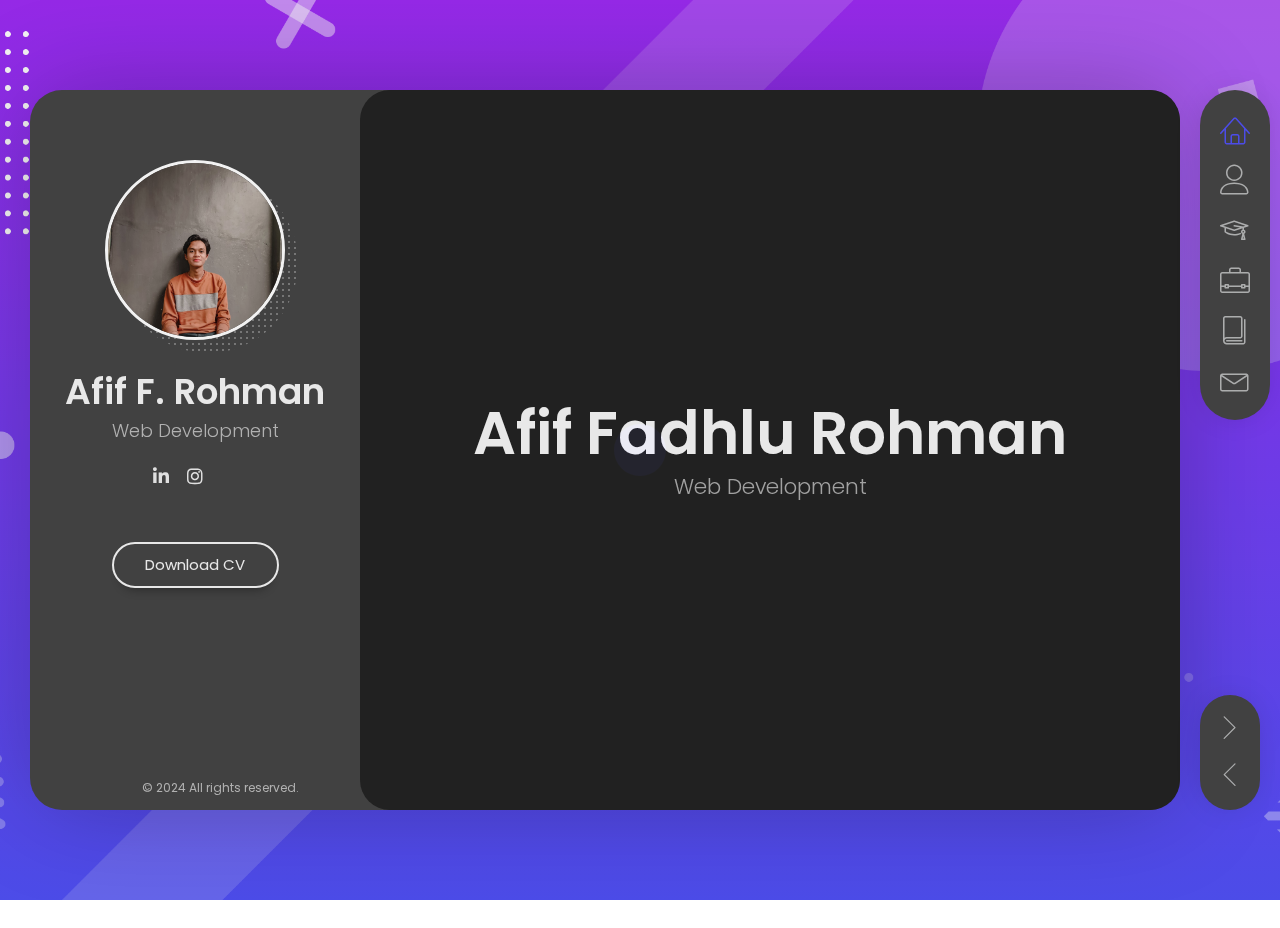
==== index.html @ 5d993a82 "first commit" ====
<!DOCTYPE html>
<html lang="en" class="no-js">
  <head>
    <meta charset="UTF-8" />
    <meta http-equiv="X-UA-Compatible" content="IE=edge" />
    <title>Afif Fadhlu Rohman || VCard</title>
    <meta
      name="viewport"
      content="width=device-width, initial-scale=1, maximum-scale=1"
    />
    <meta name="description" content="Afif Fadhlu Rohman || VCard" />
    <meta
      name="keywords"
      content="vcard, resposnive, retina, resume, jquery, css3, bootstrap, Material CV, portfolio"
    />
    <meta name="author" content="Afif F.R" />
    <link rel="shortcut icon" href="afif.jpg" />

    <link rel="stylesheet" href="css/reset.css" type="text/css" />
    <link rel="stylesheet" href="css/bootstrap-grid.min.css" type="text/css" />
    <link rel="stylesheet" href="css/animations.css" type="text/css" />
    <link rel="stylesheet" href="css/perfect-scrollbar.css" type="text/css" />
    <link rel="stylesheet" href="css/owl.carousel.css" type="text/css" />
    <link rel="stylesheet" href="css/magnific-popup.css" type="text/css" />
    <link rel="stylesheet" href="css/main.css" type="text/css" />

    <script src="js/modernizr.custom.js"></script>
  </head>

  <body>
    <!-- Animated Background -->
    <div
      class="lm-animated-bg"
      style="background-image: url(img/main_bg.png)"
    ></div>
    <!-- /Animated Background -->

    <!-- Loading animation -->
    <div class="preloader">
      <div class="preloader-animation">
        <div class="preloader-spinner"></div>
      </div>
    </div>
    <!-- /Loading animation -->

    <div class="page">
      <div class="page-content">
        <header id="site_header" class="header mobile-menu-hide">
          <div class="header-content">
            <div class="header-photo">
              <img src="img/afif.jpg" alt="Alex Smith" />
            </div>
            <div class="header-titles">
              <h2>Afif F. Rohman</h2>
              <h4>Web Development</h4>
            </div>
          </div>

          <ul class="main-menu">
            <li class="active">
              <a href="#home" class="nav-anim">
                <span class="menu-icon lnr lnr-home"></span>
                <span class="link-text">Home</span>
              </a>
            </li>
            <li>
              <a href="#about-me" class="nav-anim">
                <span class="menu-icon lnr lnr-user"></span>
                <span class="link-text">About Me</span>
              </a>
            </li>
            <li>
              <a href="#resume" class="nav-anim">
                <span class="menu-icon lnr lnr-graduation-hat"></span>
                <span class="link-text">Resume</span>
              </a>
            </li>
            <li>
              <a href="#portfolio" class="nav-anim">
                <span class="menu-icon lnr lnr-briefcase"></span>
                <span class="link-text">Portfolio</span>
              </a>
            </li>
            <li>
              <a href="#blog" class="nav-anim">
                <span class="menu-icon lnr lnr-book"></span>
                <span class="link-text">Blog</span>
              </a>
            </li>
            <li>
              <a href="#contact" class="nav-anim">
                <span class="menu-icon lnr lnr-envelope"></span>
                <span class="link-text">Contact</span>
              </a>
            </li>
          </ul>

          <div class="social-links">
            <ul>
              <li>
                <a
                  href="https://www.linkedin.com/in/afif-fadhlu-rohman-614325240/"
                  target="_blank"
                  ><i class="fab fa-linkedin-in"></i
                ></a>
              </li>
              <li>
                <a href="https://www.instagram.com/afif_f.r_/" target="_blank"
                  ><i class="fab fa-instagram"></i
                ></a>
              </li>
              <li>
                <a
                  href="https://www.tiktok.com/@afif_f.r_?_t=8r5X4LiubyO&_r=1"
                  target="_blank"
                  ><i class="fab fa-tiktok"></i
                ></a>
              </li>
            </ul>
          </div>

          <div class="header-buttons">
            <a
              href="pdf/CV_Afif.pdf"
              download="CV_Afif.pdf"
              target="_blank"
              class="btn btn-primary"
              >Download CV</a
            >
          </div>

          <div class="copyrights">© 2024 All rights reserved.</div>
        </header>

        <!-- Mobile Navigation -->
        <div class="menu-toggle">
          <span></span>
          <span></span>
          <span></span>
        </div>
        <!-- End Mobile Navigation -->

        <!-- Arrows Nav -->
        <div class="lmpixels-arrows-nav">
          <div class="lmpixels-arrow-right">
            <i class="lnr lnr-chevron-right"></i>
          </div>
          <div class="lmpixels-arrow-left">
            <i class="lnr lnr-chevron-left"></i>
          </div>
        </div>
        <!-- End Arrows Nav -->

        <div class="content-area">
          <div class="animated-sections">
            <!-- Home Subpage -->
            <section data-id="home" class="animated-section start-page">
              <div class="section-content vcentered">
                <div class="row">
                  <div class="col-sm-12 col-md-12 col-lg-12">
                    <div class="title-block">
                      <h2>Afif Fadhlu Rohman</h2>
                      <div class="owl-carousel text-rotation">
                        <div class="item">
                          <div class="sp-subtitle">Web Development</div>
                        </div>

                        <div class="item">
                          <div class="sp-subtitle">Frontend-developer</div>
                        </div>
                      </div>
                    </div>
                  </div>
                </div>
              </div>
            </section>
            <!-- End of Home Subpage -->

            <!-- About Me Subpage -->
            <section data-id="about-me" class="animated-section">
              <div class="page-title">
                <h2>About <span>Me</span></h2>
              </div>

              <div class="section-content">
                <!-- Personal Information -->
                <div class="row">
                  <div class="col-xs-12 col-sm-7">
                    <p>
                      Mahasiswa Ilmu Komputer yang berfokus pada pengembangan
                      keterampilan dalam programming berbasis web. Memiliki
                      pemahaman yang kuat terhadap teknologi web, mulai dari
                      frontend hingga backend, serta mampu merancang dan
                      mengimplementasikan solusi web yang efektif dan efisien.
                      Berorientasi pada detail, berkomitmen pada pengembangan
                      yang berkelanjutan, dan memiliki kemampuan untuk bekerja
                      secara kolaboratif maupun mandiri dalam proyek teknologi
                      informasi.
                    </p>
                  </div>

                  <div class="col-xs-12 col-sm-5">
                    <div class="info-list">
                      <ul>
                        <li>
                          <span class="title">Age</span>
                          <span class="value">24</span>
                        </li>

                        <li>
                          <span class="title">Residence</span>
                          <span class="value">Indonesia</span>
                        </li>

                        <li>
                          <span class="title">Address</span>
                          <span class="value"
                            >Jalan Bangun Nusa Blok B No. 52, Cengkareng,
                            Jakarta Barat</span
                          >
                        </li>

                        <li>
                          <span class="title">e-mail</span>
                          <span class="value"
                            ><a
                              href="afifrohman221@gmail.com"
                              class="__cf_email__"
                              data-cfemail="294c44484045694c51484459454c074a4644"
                              >afifrohman221@gmail.com</a
                            ></span
                          >
                        </li>

                        <li>
                          <span class="title">Phone</span>
                          <span class="value">0812 1363 2261</span>
                        </li>
                      </ul>
                    </div>
                  </div>
                </div>
                <!-- End of Personal Information -->

                <div class="white-space-50"></div>

                <!-- Services -->
                <div class="row">
                  <div class="col-xs-12 col-sm-12">
                    <div class="block-title">
                      <h3>What <span>I Do</span></h3>
                    </div>
                  </div>
                </div>

                <div class="row">
                  <div class="col-xs-12 col-sm-6">
                    <div class="col-inner">
                      <div class="info-list-w-icon">
                        <div class="info-block-w-icon">
                          <div class="ci-icon">
                            <i class="lnr lnr-store"></i>
                          </div>
                          <div class="ci-text">
                            <h4>User-Centric Interface Design</h4>
                            <p>
                              Fokus pada desain antarmuka pengguna yang intuitif
                              dan responsif, menciptakan pengalaman pengguna
                              yang menyenangkan di berbagai perangkat. Saya
                              berkomitmen untuk memastikan desain yang menarik
                              dan fungsional untuk kemudahan pengguna.
                            </p>
                          </div>
                        </div>
                        <div class="info-block-w-icon">
                          <div class="ci-icon">
                            <i class="lnr lnr-laptop-phone"></i>
                          </div>
                          <div class="ci-text">
                            <h4>Modern Web Technologies</h4>
                            <p>
                              Menguasai teknologi web terkini seperti HTML5,
                              CSS3, JavaScript, dan framework populer untuk
                              membangun aplikasi front-end yang cepat dan aman.
                              Selalu mengadopsi praktik terbaik dalam
                              pengembangan dan pemeliharaan kode.
                            </p>
                          </div>
                        </div>
                      </div>
                    </div>
                  </div>

                  <div class="col-xs-12 col-sm-6">
                    <div class="col-inner">
                      <div class="info-list-w-icon">
                        <div class="info-block-w-icon">
                          <div class="ci-icon">
                            <i class="lnr lnr-pencil"></i>
                          </div>
                          <div class="ci-text">
                            <h4>Performance Optimization</h4>
                            <p>
                              Meningkatkan kinerja aplikasi web dengan
                              menerapkan teknik optimasi yang efisien, dari
                              kompresi gambar hingga pengurangan waktu pemuatan
                              halaman, guna menciptakan pengalaman yang cepat
                              dan mulus bagi pengguna.
                            </p>
                          </div>
                        </div>
                        <div class="info-block-w-icon">
                          <div class="ci-icon">
                            <i class="lnr lnr-flag"></i>
                          </div>
                          <div class="ci-text">
                            <h4>Cross-Functional Collaboration</h4>
                            <p>
                              Bekerja sama dengan desainer UI/UX, pengembang
                              backend, dan pemangku kepentingan lainnya untuk
                              mencapai hasil yang optimal. Saya memastikan
                              integrasi yang lancar antara antarmuka dan
                              backend, mendukung tujuan bisnis dan teknis.
                            </p>
                          </div>
                        </div>
                      </div>
                    </div>
                  </div>
                </div>
                <!-- End of Services -->
              </div>
            </section>
            <!-- End of About Me Subpage -->

            <!-- Resume Subpage -->
            <section data-id="resume" class="animated-section">
              <div class="page-title">
                <h2>Resume</h2>
              </div>

              <div class="section-content">
                <div class="row">
                  <div class="col-xs-12 col-sm-7">
                    <div class="block-title">
                      <h3>Education</h3>
                    </div>

                    <div class="timeline timeline-second-style clearfix">
                      <div class="timeline-item clearfix">
                        <div class="left-part">
                          <h5 class="item-period">Sedang Dalam Perkuliahan</h5>
                          <span class="item-company"
                            >Universitas Bina Sarana Informatika</span
                          >
                        </div>
                        <div class="divider"></div>
                        <div class="right-part">
                          <h4 class="item-title">Ilmu Komputer</h4>
                          <p>
                            Mahasiswa Ilmu Komputer yang berfokus pada
                            pengembangan keterampilan dalam programming berbasis
                            web.
                          </p>
                        </div>
                      </div>

                      <div class="timeline-item clearfix">
                        <div class="left-part">
                          <h5 class="item-period">2019</h5>
                          <span class="item-company"
                            >SMK Putra Perdana Indonesia</span
                          >
                        </div>
                        <div class="divider"></div>
                        <div class="right-part">
                          <h4 class="item-title">Teknik Komputer Jaringan</h4>
                          <p>
                            Jurusan yang berfokus pada pengembangan keterampilan
                            dalam Jaringan Komputer skala besar
                          </p>
                        </div>
                      </div>
                    </div>

                    <div class="white-space-50"></div>

                    <div class="block-title">
                      <h3>Experience</h3>
                    </div>

                    <div class="timeline timeline-second-style clearfix">
                      <div class="timeline-item clearfix">
                        <div class="left-part">
                          <h5 class="item-period">Jan 2022 - Current</h5>
                          <span class="item-company">Freelance</span>
                        </div>
                        <div class="divider"></div>
                        <div class="right-part">
                          <h4 class="item-title">Web Development</h4>
                          <p>
                            Fokus pada desain antarmuka pengguna yang intuitif
                            dan responsif. Menguasai teknologi web terkini
                            seperti HTML5, CSS3, JavaScript, dan framework
                            populer untuk membangun aplikasi front-end.
                          </p>
                        </div>
                      </div>

                      <div class="timeline-item clearfix">
                        <div class="left-part">
                          <h5 class="item-period">Apr 2019 - Des 2022</h5>
                          <span class="item-company">BPJS Ketenagakerjaan</span>
                        </div>
                        <div class="divider"></div>
                        <div class="right-part">
                          <h4 class="item-title">Archives Intern</h4>
                          <p>
                            Tergabung dalam tim yang menyusun data untuk
                            meningkatkan kebijakan data perusahaan. Mengumpulkan
                            data dan menyusun laporan secara berkala. Menyiapkan
                            laporan dan menyajikannya sesuai kebijakan
                            perusahaan. Menganalisis data untuk di-review.
                          </p>
                        </div>
                      </div>
                    </div>
                  </div>

                  <!-- Skills & Certificates -->
                  <div class="col-xs-12 col-sm-5">
                    <!-- Design Skills -->
                    <div class="block-title">
                      <h3>Design <span>Skills</span></h3>
                    </div>

                    <div class="skills-info skills-second-style">
                      <!-- Skill 1 -->
                      <div class="skill clearfix">
                        <h4>Web Design</h4>
                        <div class="skill-value">95%</div>
                      </div>
                      <div class="skill-container skill-1">
                        <div class="skill-percentage"></div>
                      </div>
                      <!-- End of Skill 1 -->

                      <!-- Skill 2 -->
                      <div class="skill clearfix">
                        <h4>Banner Design</h4>
                        <div class="skill-value">90%</div>
                      </div>
                      <div class="skill-container skill-2">
                        <div class="skill-percentage"></div>
                      </div>
                      <!-- End of Skill 2 -->

                      <!-- Skill 3 -->
                      <div class="skill clearfix">
                        <h4>Logo Design</h4>
                        <div class="skill-value">50%</div>
                      </div>
                      <div class="skill-container skill-3">
                        <div class="skill-percentage"></div>
                      </div>
                      <!-- End of Skill 3 -->

                      <!-- Skill 4 -->
                      <div class="skill clearfix">
                        <h4>Graphic Design</h4>
                        <div class="skill-value">90%</div>
                      </div>
                      <div class="skill-container skill-4">
                        <div class="skill-percentage"></div>
                      </div>
                      <!-- End of Skill 4 -->
                    </div>
                    <!-- End of Design Skills -->

                    <div class="white-space-10"></div>

                    <!-- Coding Skills -->
                    <div class="block-title">
                      <h3>Coding <span>Skills</span></h3>
                    </div>

                    <div class="skills-info skills-second-style">
                      <!-- Skill 5 -->
                      <div class="skill clearfix">
                        <h4>JavaScript</h4>
                        <div class="skill-value">80%</div>
                      </div>
                      <div class="skill-container skill-5">
                        <div class="skill-percentage"></div>
                      </div>
                      <!-- End of Skill 5 -->

                      <!-- Skill 6 -->
                      <div class="skill clearfix">
                        <h4>PHP</h4>
                        <div class="skill-value">80%</div>
                      </div>
                      <div class="skill-container skill-6">
                        <div class="skill-percentage"></div>
                      </div>
                      <!-- End of Skill 6 -->

                      <!-- Skill 7 -->
                      <div class="skill clearfix">
                        <h4>HTML/CSS</h4>
                        <div class="skill-value">100%</div>
                      </div>
                      <div class="skill-container skill-7">
                        <div class="skill-percentage"></div>
                      </div>
                      <!-- End of Skill 7 -->

                      <!-- Skill 8 -->
                      <div class="skill clearfix">
                        <h4>Flutter</h4>
                        <div class="skill-value">50%</div>
                      </div>
                      <div class="skill-container skill-8">
                        <div class="skill-percentage"></div>
                      </div>
                      <!-- End of Skill 8 -->

                      <!-- Skill 9 -->
                      <div class="skill clearfix">
                        <h4>Python</h4>
                        <div class="skill-value">80%</div>
                      </div>
                      <div class="skill-container skill-9">
                        <div class="skill-percentage"></div>
                      </div>
                      <!-- End of Skill 9 -->
                    </div>
                    <!-- End of Coding Skills -->

                    <div class="white-space-10"></div>

                    <!-- Knowledges -->
                    <div class="block-title">
                      <h3>Knowledges</h3>
                    </div>

                    <ul class="knowledges">
                      <li>Data Entry</li>
                      <li>Archives Management</li>
                      <li>Digital Design</li>
                      <li>Microsoft Excel</li>
                      <li>Software Development</li>
                      <li>Network Security</li>
                      <li>Mikrotik</li>
                      <li>Network Engineering</li>
                      <li>Data Analysis</li>
                    </ul>
                    <!-- End of Knowledges -->
                  </div>
                  <!-- End of Skills & Certificates -->
                </div>

                <div class="white-space-50"></div>

                <!-- Certificates -->
                <div class="row">
                  <div class="col-xs-12 col-sm-12">
                    <div class="block-title">
                      <h3>Certificates</h3>
                    </div>
                  </div>
                </div>

                <div class="row">
                  <!-- Certificate 1 -->
                  <div class="col-xs-12 col-sm-6">
                    <div class="certificate-item clearfix">
                      <div class="certi-logo">
                        <img src="img/sertifikat/1.jpg" alt="logo" />
                      </div>

                      <div class="certi-content">
                        <div class="certi-title">
                          <h4>
                            Juara 3 IT Bootcamp "Software Development & Network
                            Security"
                          </h4>
                        </div>
                        <!-- <div class="certi-id">
                          <span>Membership ID: XXXX</span>
                        </div> -->
                        <div class="certi-date">
                          <span>7 Juni 2024</span>
                        </div>
                        <div class="certi-company">
                          <span></span>
                        </div>
                      </div>
                    </div>
                  </div>
                  <!-- End of Certificate 1 -->

                  <!-- Certificate 2 -->
                  <div class="col-xs-12 col-sm-6">
                    <div class="certificate-item clearfix">
                      <div class="certi-logo">
                        <img src="img/sertifikat/2.jpg" alt="logo" />
                      </div>

                      <div class="certi-content">
                        <div class="certi-title">
                          <h4>
                            IT Bootcamp "Software Development & Network
                            Security"
                          </h4>
                        </div>
                        <!-- <div class="certi-id">
                          <span>Membership ID: XXXX</span>
                        </div> -->
                        <div class="certi-date">
                          <span>7 Juni 2024</span>
                        </div>
                        <div class="certi-company">
                          <span></span>
                        </div>
                      </div>
                    </div>
                  </div>
                  <!-- End of Certificate 2 -->
                </div>

                <div class="row">
                  <!-- Certificate 3 -->
                  <div class="col-xs-12 col-sm-6">
                    <div class="certificate-item clearfix">
                      <div class="certi-logo">
                        <img src="img/sertifikat/3.jpg" alt="logo" />
                      </div>

                      <div class="certi-content">
                        <div class="certi-title">
                          <h4>CCNAv7: Introduction to Networks</h4>
                        </div>
                        <!-- <div class="certi-id">
                          <span>Membership ID: XXXX</span>
                        </div> -->
                        <div class="certi-date">
                          <span>22 Januari 2024</span>
                        </div>
                        <div class="certi-company">
                          <span></span>
                        </div>
                      </div>
                    </div>
                  </div>
                  <!-- End of Certificate 3 -->

                  <!-- Certificate 4 -->
                  <div class="col-xs-12 col-sm-6">
                    <div class="certificate-item clearfix">
                      <div class="certi-logo">
                        <img src="img/sertifikat/4.jpg" alt="logo" />
                      </div>

                      <div class="certi-content">
                        <div class="certi-title">
                          <h4>PCAP: Programming Essentials in Python</h4>
                        </div>
                        <!-- <div class="certi-id">
                          <span>Membership ID: XXXX</span>
                        </div> -->
                        <div class="certi-date">
                          <span>24 Juli 2023</span>
                        </div>
                        <div class="certi-company">
                          <span></span>
                        </div>
                      </div>
                    </div>
                  </div>
                  <!-- End of Certificate 4 -->
                  <!-- Certificate 5 -->
                  <div class="col-xs-12 col-sm-6">
                    <div class="certificate-item clearfix">
                      <div class="certi-logo">
                        <img src="img/sertifikat/5.jpg" alt="logo" />
                      </div>

                      <div class="certi-content">
                        <div class="certi-title">
                          <h4>Sertifikat Pelatihan Junior Web Development</h4>
                        </div>
                        <!-- <div class="certi-id">
                          <span>Membership ID: XXXX</span>
                        </div> -->
                        <div class="certi-date">
                          <span>6 Maret 2023</span>
                        </div>
                        <div class="certi-company">
                          <span></span>
                        </div>
                      </div>
                    </div>
                  </div>
                  <!-- End of Certificate 5 -->
                </div>
                <!-- End of Certificates -->
              </div>
            </section>
            <!-- End of Resume Subpage -->

            <!-- Portfolio Subpage -->
            <section data-id="portfolio" class="animated-section">
              <div class="page-title">
                <h2>Portfolio</h2>
              </div>

              <div class="section-content">
                <div class="row">
                  <div class="col-xs-12 col-sm-12">
                    <!-- Portfolio Content -->
                    <div class="portfolio-content">
                      <ul class="portfolio-filters">
                        <li class="active">
                          <a
                            class="filter btn btn-sm btn-link"
                            data-group="category_all"
                            >All</a
                          >
                        </li>
                        <li>
                          <a
                            class="filter btn btn-sm btn-link"
                            data-group="category_website"
                            >Website</a
                          >
                        </li>
                        <li>
                          <a
                            class="filter btn btn-sm btn-link"
                            data-group="category_design"
                            >Design</a
                          >
                        </li>
                      </ul>

                      <!-- Portfolio Grid -->
                      <div class="portfolio-grid three-columns">
                        <figure
                          class="item lbimage"
                          data-groups='["category_all", "category_website"]'
                        >
                          <div class="portfolio-item-img">
                            <img
                              src="img/portfolio/porto1.png"
                              alt="Website"
                              title=""
                            />
                            <a
                              href="https://afifrohman221.github.io/aircon/"
                              title="Website"
                            ></a>
                          </div>

                          <h4 class="name">PT Aircon Teknik Jaya</h4>
                          <span class="category">Web</span>
                        </figure>
                        <figure
                          class="item lbimage"
                          data-groups='["category_all", "category_website"]'
                        >
                          <div class="portfolio-item-img">
                            <img
                              src="img/portfolio/porto2.png"
                              alt="Website"
                              title=""
                            />
                            <a
                              href="https://afifrohman221.github.io/thriftfamily/"
                              title="Website"
                            ></a>
                          </div>

                          <h4 class="name">Thrift Family</h4>
                          <span class="category">Web</span>
                        </figure>
                        <figure
                          class="item lbimage"
                          data-groups='["category_all", "category_website"]'
                        >
                          <div class="portfolio-item-img">
                            <img
                              src="img/portfolio/porto3.png"
                              alt="Website"
                              title=""
                            />
                            <a
                              href="https://afifrohman221.github.io/tokoKue/"
                              title="Website"
                            ></a>
                          </div>

                          <h4 class="name">Toko Kue</h4>
                          <span class="category">Web</span>
                        </figure>
                      </div>
                    </div>
                    <!-- End of Portfolio Content -->
                  </div>
                </div>
              </div>
            </section>
            <!-- End of Portfolio Subpage -->

            <!-- Blog Subpage -->
            <section data-id="blog" class="animated-section">
              <div class="page-title">
                <h2>Blog</h2>
              </div>

              <div class="section-content">
                <div class="row">
                  <div class="col-xs-12 col-sm-12">
                    <div class="blog-masonry two-columns clearfix">
                      <!-- Blog Post 1 -->
                      <div class="item post-1">
                        <div class="blog-card">
                          <div class="media-block">
                            <div class="category">
                              <a href="#" title="View all posts in Design"
                                >Website</a
                              >
                            </div>
                            <a href="blog-post-1.html">
                              <img
                                src="img/blog/1.jpeg"
                                class="size-blog-masonry-image-two-c"
                                alt="Panduan Lengkap HTML dan CSS untuk Pemula: Mulai Membuat Website Sendiri"
                                title=""
                              />
                              <div class="mask"></div>
                            </a>
                          </div>
                          <div class="post-info">
                            <div class="post-date">1 November 2024</div>
                            <a href="blog-post-1.html">
                              <h4 class="blog-item-title">
                                Panduan Lengkap HTML dan CSS untuk Pemula: Mulai
                                Membuat Website Sendiri
                              </h4>
                            </a>
                          </div>
                        </div>
                      </div>
                      <!-- End of Blog Post 1 -->

                      <!-- Blog Post 2 -->
                      <div class="item post-2">
                        <div class="blog-card">
                          <div class="media-block">
                            <div class="category">
                              <a href="#" title="View all posts in UI"
                                >Website</a
                              >
                            </div>
                            <a href="blog-post-2.html">
                              <img
                                src="img/blog/2.jpeg"
                                class="size-blog-masonry-image-two-c"
                                alt="Memahami JavaScript Framework: Panduan Lengkap ReactJS, VueJS, dan AngularJS"
                                title=""
                              />
                              <div class="mask"></div>
                            </a>
                          </div>
                          <div class="post-info">
                            <div class="post-date">2 November 2024</div>
                            <a href="blog-post-2.html">
                              <h4 class="blog-item-title">
                                Memahami JavaScript Framework: Panduan Lengkap
                                ReactJS, VueJS, dan AngularJS
                              </h4>
                            </a>
                          </div>
                        </div>
                      </div>
                      <!-- End of Blog Post 2 -->

                      <!-- Blog Post 3 -->
                      <div class="item post-1">
                        <div class="blog-card">
                          <div class="media-block">
                            <div class="category">
                              <a href="#" title="View all posts in Design"
                                >Website</a
                              >
                            </div>
                            <a href="blog-post-3.html">
                              <img
                                src="img/blog/3.jpeg"
                                class="size-blog-masonry-image-two-c"
                                alt="Panduan Lengkap Framework PHP: Laravel, Laravel Filament, dan CodeIgniter4"
                                title=""
                              />
                              <div class="mask"></div>
                            </a>
                          </div>
                          <div class="post-info">
                            <div class="post-date">3 November 2024</div>
                            <a href="blog-post-3.html">
                              <h4 class="blog-item-title">
                                Panduan Lengkap Framework PHP: Laravel, Laravel
                                Filament, dan CodeIgniter4
                              </h4>
                            </a>
                          </div>
                        </div>
                      </div>
                      <!-- End of Blog Post 3 -->

                      <!-- Blog Post 4 -->
                      <div class="item post-2">
                        <div class="blog-card">
                          <div class="media-block">
                            <div class="category">
                              <a href="#" title="View all posts in E-Commerce"
                                >Website</a
                              >
                            </div>
                            <a href="blog-post-4.html">
                              <img
                                src="img/blog/4.jpeg"
                                class="size-blog-masonry-image-two-c"
                                alt="Mengapa Python adalah Bahasa Terbaik untuk Data Analisis: Panduan Lengkap untuk Pemula"
                                title=""
                              />
                              <div class="mask"></div>
                            </a>
                          </div>
                          <div class="post-info">
                            <div class="post-date">4 November 2024</div>
                            <a href="blog-post-4.html">
                              <h4 class="blog-item-title">
                                Mengapa Python adalah Bahasa Terbaik untuk Data
                                Analisis: Panduan Lengkap untuk Pemula
                              </h4>
                            </a>
                          </div>
                        </div>
                      </div>
                      <!-- End of Blog Post 4 -->
                    </div>
                  </div>
                </div>
              </div>
            </section>
            <!-- End of Blog Subpage -->

            <!-- Contact Subpage -->
            <section data-id="contact" class="animated-section">
              <div class="page-title">
                <h2>Contact</h2>
              </div>

              <div class="section-content">
                <div class="row">
                  <!-- Contact Info -->
                  <div class="col-xs-12 col-sm-4">
                    <div class="lm-info-block gray-default">
                      <i class="lnr lnr-map-marker"></i>
                      <h4>Jakarta Barat</h4>
                      <span class="lm-info-block-value"></span>
                      <span class="lm-info-block-text"></span>
                    </div>

                    <div class="lm-info-block gray-default">
                      <i class="lnr lnr-phone-handset"></i>
                      <h4>0812 1363 2261</h4>
                      <span class="lm-info-block-value"></span>
                      <span class="lm-info-block-text"></span>
                    </div>

                    <div class="lm-info-block gray-default">
                      <i class="lnr lnr-envelope"></i>
                      <h4>
                        <a
                          href="afifrohman221@gmail.com"
                          class="__cf_email__"
                          data-cfemail="98f9f4fde0d8fde0f9f5e8f4fdb6fbf7f5"
                          >afifrohman221@gmail.com</a
                        >
                      </h4>
                      <span class="lm-info-block-value"></span>
                      <span class="lm-info-block-text"></span>
                    </div>

                    <div class="lm-info-block gray-default">
                      <i class="lnr lnr-checkmark-circle"></i>
                      <h4>Freelance Available</h4>
                      <span class="lm-info-block-value"></span>
                      <span class="lm-info-block-text"></span>
                    </div>
                  </div>
                  <!-- End of Contact Info -->

                  <!-- Contact Form -->
                  <div class="col-xs-12 col-sm-8">
                    <div id="map" class="map">
                      <div class="lmpixels-map">
                        <iframe
                          frameborder="0"
                          scrolling="no"
                          marginheight="0"
                          marginwidth="0"
                          src="https://www.google.com/maps/embed?pb=!1m18!1m12!1m3!1d3966.850528124822!2d106.73391607592848!3d-6.150766693836286!2m3!1f0!2f0!3f0!3m2!1i1024!2i768!4f13.1!3m3!1m2!1s0x2e69f783bc084b33%3A0xa98b6abcc6a0a6e7!2sWarung%20Seblak%20Ibu%20Esih!5e0!3m2!1sid!2sid!4v1730705241988!5m2!1sid!2sid"
                        ></iframe>
                      </div>
                    </div>
                    <div class="block-title">
                      <h3>How Can I <span>Help You?</span></h3>
                    </div>

                    <form
                      id="contact_form"
                      class="contact-form"
                      action="#"
                      method="post"
                    >
                      <div class="messages"></div>

                      <div class="controls two-columns">
                        <div class="fields clearfix">
                          <div class="left-column">
                            <div class="form-group form-group-with-icon">
                              <input
                                id="name"
                                type="text"
                                name="name"
                                class="form-control"
                                placeholder=""
                                required="required"
                                data-error="Name is required."
                              />
                              <label>Full Name</label>
                              <div class="form-control-border"></div>
                              <div class="help-block with-errors"></div>
                            </div>

                            <div class="form-group form-group-with-icon">
                              <input
                                id="email"
                                type="email"
                                name="email"
                                class="form-control"
                                placeholder=""
                                required="required"
                                data-error="Valid email is required."
                              />
                              <label>Email Address</label>
                              <div class="form-control-border"></div>
                              <div class="help-block with-errors"></div>
                            </div>

                            <div class="form-group form-group-with-icon">
                              <input
                                id="subject"
                                type="text"
                                name="subject"
                                class="form-control"
                                placeholder=""
                                required="required"
                                data-error="Subject is required."
                              />
                              <label>Subject</label>
                              <div class="form-control-border"></div>
                              <div class="help-block with-errors"></div>
                            </div>
                          </div>
                          <div class="right-column">
                            <div class="form-group form-group-with-icon">
                              <textarea
                                id="message"
                                name="message"
                                class="form-control"
                                placeholder=""
                                rows="7"
                                required="required"
                                data-error="Please, leave me a message."
                              ></textarea>
                              <label>Message</label>
                              <div class="form-control-border"></div>
                              <div class="help-block with-errors"></div>
                            </div>
                          </div>
                        </div>
                        <button
                          type="submit"
                          class="button btn-send"
                          title="Submit Your Message!"
                          onclick="openWhatsApp()"
                        >
                          Send Message
                        </button>
                      </div>
                    </form>
                  </div>
                  <!-- End of Contact Form -->
                </div>
              </div>
            </section>
            <!-- End of Contact Subpage -->
          </div>
        </div>
      </div>
    </div>

    <script>
      function openWhatsApp() {
        // Get form data
        var name = $("#name").val();
        var email = $("#email").val();
        var subject = $("#subject").val();
        var message = $("#message").val();

        // Replace '1234567890' with the desired WhatsApp number
        var phoneNumber = "+6281213632261";

        // Construct the WhatsApp message
        var whatsappMessage =
          "Name: " +
          name +
          "\nEmail: " +
          email +
          "\nSubject: " +
          subject +
          "\nMessage: " +
          message;

        // Construct the WhatsApp URL
        var whatsappURL =
          "whatsapp://send?phone=" +
          phoneNumber +
          "&text=" +
          encodeURIComponent(whatsappMessage);

        // Open WhatsApp
        window.location.href = whatsappURL;
      }
    </script>
    <script
      data-cfasync="false"
      src="../../../../cdn-cgi/scripts/5c5dd728/cloudflare-static/email-decode.min.js"
    ></script>
    <script src="js/jquery-2.1.3.min.js"></script>
    <script src="js/modernizr.custom.js"></script>
    <script src="js/animating.js"></script>

    <script src="js/imagesloaded.pkgd.min.js"></script>
    <script src="../../../../../www.google.com/recaptcha/api.js"></script>

    <script src="js/perfect-scrollbar.min.js"></script>
    <script src="js/jquery.shuffle.min.js"></script>
    <script src="js/masonry.pkgd.min.js"></script>
    <script src="js/owl.carousel.min.js"></script>
    <script src="js/jquery.magnific-popup.min.js"></script>

    <script src="js/validator.js"></script>
    <script src="js/main.js"></script>
    <script
      defer
      src="https://static.cloudflareinsights.com/beacon.min.js/vcd15cbe7772f49c399c6a5babf22c1241717689176015"
      integrity="sha512-ZpsOmlRQV6y907TI0dKBHq9Md29nnaEIPlkf84rnaERnq6zvWvPUqr2ft8M1aS28oN72PdrCzSjY4U6VaAw1EQ=="
      data-cf-beacon='{"rayId":"8dc2ad6edfffa11c","version":"2024.10.4","r":1,"serverTiming":{"name":{"cfExtPri":true,"cfL4":true,"cfSpeedBrain":true,"cfCacheStatus":true}},"token":"94b99c0576dc45bf9d669fb5e9256829","b":1}'
      crossorigin="anonymous"
    ></script>
    <script
      src="https://kit.fontawesome.com/201ba21406.js"
      crossorigin="anonymous"
    ></script>
  </body>
</html>
---- css/animations.css ----
.animated-section-moveToLeft{-webkit-animation:moveToLeft .6s ease both;animation:moveToLeft .6s ease both}.animated-section-moveFromLeft{-webkit-animation:moveFromLeft .6s ease both;animation:moveFromLeft .6s ease both}.animated-section-moveToRight{-webkit-animation:moveToRight .6s ease both;animation:moveToRight .6s ease both}.animated-section-moveFromRight{-webkit-animation:moveFromRight .6s ease both;animation:moveFromRight .6s ease both}.animated-section-moveToTop{-webkit-animation:moveToTop .6s ease both;animation:moveToTop .6s ease both}.animated-section-moveFromTop{-webkit-animation:moveFromTop .6s ease both;animation:moveFromTop .6s ease both}.animated-section-moveToBottom{-webkit-animation:moveToBottom .6s ease both;animation:moveToBottom .6s ease both}.animated-section-moveFromBottom{-webkit-animation:moveFromBottom .6s ease both;animation:moveFromBottom .6s ease both}.animated-section-fade{-webkit-animation:fade .7s ease both;animation:fade .7s ease both}.animated-section-moveToLeftFade{-webkit-animation:moveToLeftFade .7s ease both;animation:moveToLeftFade .7s ease both}.animated-section-moveFromLeftFade{-webkit-animation:moveFromLeftFade .7s ease both;animation:moveFromLeftFade .7s ease both}.animated-section-moveToRightFade{-webkit-animation:moveToRightFade .7s ease both;animation:moveToRightFade .7s ease both}.animated-section-moveFromRightFade{-webkit-animation:moveFromRightFade .7s ease both;animation:moveFromRightFade .7s ease both}.animated-section-moveToTopFade{-webkit-animation:moveToTopFade .7s ease both;animation:moveToTopFade .7s ease both}.animated-section-moveFromTopFade{-webkit-animation:moveFromTopFade .7s ease both;animation:moveFromTopFade .7s ease both}.animated-section-moveToBottomFade{-webkit-animation:moveToBottomFade .7s ease both;animation:moveToBottomFade .7s ease both}.animated-section-moveFromBottomFade{-webkit-animation:moveFromBottomFade .7s ease both;animation:moveFromBottomFade .7s ease both}.animated-section-moveToLeftEasing{-webkit-animation:moveToLeft .7s ease-in-out both;animation:moveToLeft .7s ease-in-out both}.animated-section-moveToRightEasing{-webkit-animation:moveToRight .7s ease-in-out both;animation:moveToRight .7s ease-in-out both}.animated-section-moveToTopEasing{-webkit-animation:moveToTop .7s ease-in-out both;animation:moveToTop .7s ease-in-out both}.animated-section-moveToBottomEasing{-webkit-animation:moveToBottom .7s ease-in-out both;animation:moveToBottom .7s ease-in-out both}@-webkit-keyframes moveToLeft{from{}to{-webkit-transform:translateX(-100%)}}@keyframes moveToLeft{from{}to{-webkit-transform:translateX(-100%);transform:translateX(-100%)}}@-webkit-keyframes moveFromLeft{from{-webkit-transform:translateX(-100%)}}@keyframes moveFromLeft{from{-webkit-transform:translateX(-100%);transform:translateX(-100%)}}@-webkit-keyframes moveToRight{from{}to{-webkit-transform:translateX(100%)}}@keyframes moveToRight{from{}to{-webkit-transform:translateX(100%);transform:translateX(100%)}}@-webkit-keyframes moveFromRight{from{-webkit-transform:translateX(100%)}}@keyframes moveFromRight{from{-webkit-transform:translateX(100%);transform:translateX(100%)}}@-webkit-keyframes moveToTop{from{}to{-webkit-transform:translateY(-100%)}}@keyframes moveToTop{from{}to{-webkit-transform:translateY(-100%);transform:translateY(-100%)}}@-webkit-keyframes moveFromTop{from{-webkit-transform:translateY(-100%)}}@keyframes moveFromTop{from{-webkit-transform:translateY(-100%);transform:translateY(-100%)}}@-webkit-keyframes moveToBottom{from{}to{-webkit-transform:translateY(100%)}}@keyframes moveToBottom{from{}to{-webkit-transform:translateY(100%);transform:translateY(100%)}}@-webkit-keyframes moveFromBottom{from{-webkit-transform:translateY(100%)}}@keyframes moveFromBottom{from{-webkit-transform:translateY(100%);transform:translateY(100%)}}@-webkit-keyframes fade{from{}to{opacity:.3}}@keyframes fade{from{}to{opacity:.3}}@-webkit-keyframes moveToLeftFade{from{}to{opacity:.3;-webkit-transform:translateX(-100%)}}@keyframes moveToLeftFade{from{}to{opacity:.3;-webkit-transform:translateX(-100%);transform:translateX(-100%)}}@-webkit-keyframes moveFromLeftFade{from{opacity:.3;-webkit-transform:translateX(-100%)}}@keyframes moveFromLeftFade{from{opacity:.3;-webkit-transform:translateX(-100%);transform:translateX(-100%)}}@-webkit-keyframes moveToRightFade{from{}to{opacity:.3;-webkit-transform:translateX(100%)}}@keyframes moveToRightFade{from{}to{opacity:.3;-webkit-transform:translateX(100%);transform:translateX(100%)}}@-webkit-keyframes moveFromRightFade{from{opacity:.3;-webkit-transform:translateX(100%)}}@keyframes moveFromRightFade{from{opacity:.3;-webkit-transform:translateX(100%);transform:translateX(100%)}}@-webkit-keyframes moveToTopFade{from{}to{opacity:.3;-webkit-transform:translateY(-100%)}}@keyframes moveToTopFade{from{}to{opacity:.3;-webkit-transform:translateY(-100%);transform:translateY(-100%)}}@-webkit-keyframes moveFromTopFade{from{opacity:.3;-webkit-transform:translateY(-100%)}}@keyframes moveFromTopFade{from{opacity:.3;-webkit-transform:translateY(-100%);transform:translateY(-100%)}}@-webkit-keyframes moveToBottomFade{from{}to{opacity:.3;-webkit-transform:translateY(100%)}}@keyframes moveToBottomFade{from{}to{opacity:.3;-webkit-transform:translateY(100%);transform:translateY(100%)}}@-webkit-keyframes moveFromBottomFade{from{opacity:.3;-webkit-transform:translateY(100%)}}@keyframes moveFromBottomFade{from{opacity:.3;-webkit-transform:translateY(100%);transform:translateY(100%)}}.animated-section-scaleDown{-webkit-animation:scaleDown .7s ease both;animation:scaleDown .7s ease both}.animated-section-scaleUp{-webkit-animation:scaleUp .7s ease both;animation:scaleUp .7s ease both}.animated-section-scaleUpDown{-webkit-animation:scaleUpDown .5s ease both;animation:scaleUpDown .5s ease both}.animated-section-scaleDownUp{-webkit-animation:scaleDownUp .5s ease both;animation:scaleDownUp .5s ease both}.animated-section-scaleDownCenter{-webkit-animation:scaleDownCenter .4s ease-in both;animation:scaleDownCenter .4s ease-in both}.animated-section-scaleUpCenter{-webkit-animation:scaleUpCenter .4s ease-out both;animation:scaleUpCenter .4s ease-out both}@-webkit-keyframes scaleDown{from{}to{opacity:0;-webkit-transform:scale(.8)}}@keyframes scaleDown{from{}to{opacity:0;-webkit-transform:scale(.8);transform:scale(.8)}}@-webkit-keyframes scaleUp{from{opacity:0;-webkit-transform:scale(.8)}}@keyframes scaleUp{from{opacity:0;-webkit-transform:scale(.8);transform:scale(.8)}}@-webkit-keyframes scaleUpDown{from{opacity:0;-webkit-transform:scale(1.2)}}@keyframes scaleUpDown{from{opacity:0;-webkit-transform:scale(1.2);transform:scale(1.2)}}@-webkit-keyframes scaleDownUp{from{}to{opacity:0;-webkit-transform:scale(1.2)}}@keyframes scaleDownUp{from{}to{opacity:0;-webkit-transform:scale(1.2);transform:scale(1.2)}}@-webkit-keyframes scaleDownCenter{from{}to{opacity:0;-webkit-transform:scale(.7)}}@keyframes scaleDownCenter{from{}to{opacity:0;-webkit-transform:scale(.7);transform:scale(.7)}}@-webkit-keyframes scaleUpCenter{from{opacity:0;-webkit-transform:scale(.7)}}@keyframes scaleUpCenter{from{opacity:0;-webkit-transform:scale(.7);transform:scale(.7)}}.animated-section-rotateRightSideFirst{-webkit-transform-origin:0% 50%;transform-origin:0% 50%;-webkit-animation:rotateRightSideFirst .8s both ease-in;animation:rotateRightSideFirst .8s both ease-in}.animated-section-rotateLeftSideFirst{-webkit-transform-origin:100% 50%;transform-origin:100% 50%;-webkit-animation:rotateLeftSideFirst .8s both ease-in;animation:rotateLeftSideFirst .8s both ease-in}.animated-section-rotateTopSideFirst{-webkit-transform-origin:50% 100%;transform-origin:50% 100%;-webkit-animation:rotateTopSideFirst .8s both ease-in;animation:rotateTopSideFirst .8s both ease-in}.animated-section-rotateBottomSideFirst{-webkit-transform-origin:50% 0%;transform-origin:50% 0%;-webkit-animation:rotateBottomSideFirst .8s both ease-in;animation:rotateBottomSideFirst .8s both ease-in}.animated-section-flipOutRight{-webkit-transform-origin:50% 50%;transform-origin:50% 50%;-webkit-animation:flipOutRight .5s both ease-in;animation:flipOutRight .5s both ease-in}.animated-section-flipInLeft{-webkit-transform-origin:50% 50%;transform-origin:50% 50%;-webkit-animation:flipInLeft .5s both ease-out;animation:flipInLeft .5s both ease-out}.animated-section-flipOutLeft{-webkit-transform-origin:50% 50%;transform-origin:50% 50%;-webkit-animation:flipOutLeft .5s both ease-in;animation:flipOutLeft .5s both ease-in}.animated-section-flipInRight{-webkit-transform-origin:50% 50%;transform-origin:50% 50%;-webkit-animation:flipInRight .5s both ease-out;animation:flipInRight .5s both ease-out}.animated-section-flipOutTop{-webkit-transform-origin:50% 50%;transform-origin:50% 50%;-webkit-animation:flipOutTop .5s both ease-in;animation:flipOutTop .5s both ease-in}.animated-section-flipInBottom{-webkit-transform-origin:50% 50%;transform-origin:50% 50%;-webkit-animation:flipInBottom .5s both ease-out;animation:flipInBottom .5s both ease-out}.animated-section-flipOutBottom{-webkit-transform-origin:50% 50%;transform-origin:50% 50%;-webkit-animation:flipOutBottom .5s both ease-in;animation:flipOutBottom .5s both ease-in}.animated-section-flipInTop{-webkit-transform-origin:50% 50%;transform-origin:50% 50%;-webkit-animation:flipInTop .5s both ease-out;animation:flipInTop .5s both ease-out}.animated-section-rotateFall{-webkit-transform-origin:0% 0%;transform-origin:0% 0%;-webkit-animation:rotateFall 1s both ease-in;animation:rotateFall 1s both ease-in}.animated-section-rotateOutNewspaper{-webkit-transform-origin:50% 50%;transform-origin:50% 50%;-webkit-animation:rotateOutNewspaper .5s both ease-in;animation:rotateOutNewspaper .5s both ease-in}.animated-section-rotateInNewspaper{-webkit-transform-origin:50% 50%;transform-origin:50% 50%;-webkit-animation:rotateInNewspaper .5s both ease-out;animation:rotateInNewspaper .5s both ease-out}.animated-section-rotatePushLeft{-webkit-transform-origin:0% 50%;transform-origin:0% 50%;-webkit-animation:rotatePushLeft .8s both ease;animation:rotatePushLeft .8s both ease}.animated-section-rotatePushRight{-webkit-transform-origin:100% 50%;transform-origin:100% 50%;-webkit-animation:rotatePushRight .8s both ease;animation:rotatePushRight .8s both ease}.animated-section-rotatePushTop{-webkit-transform-origin:50% 0%;transform-origin:50% 0%;-webkit-animation:rotatePushTop .8s both ease;animation:rotatePushTop .8s both ease}.animated-section-rotatePushBottom{-webkit-transform-origin:50% 100%;transform-origin:50% 100%;-webkit-animation:rotatePushBottom .8s both ease;animation:rotatePushBottom .8s both ease}.animated-section-rotatePullRight{-webkit-transform-origin:100% 50%;transform-origin:100% 50%;-webkit-animation:rotatePullRight .5s both ease;animation:rotatePullRight .5s both ease}.animated-section-rotatePullLeft{-webkit-transform-origin:0% 50%;transform-origin:0% 50%;-webkit-animation:rotatePullLeft .5s both ease;animation:rotatePullLeft .5s both ease}.animated-section-rotatePullTop{-webkit-transform-origin:50% 0%;transform-origin:50% 0%;-webkit-animation:rotatePullTop .5s both ease;animation:rotatePullTop .5s both ease}.animated-section-rotatePullBottom{-webkit-transform-origin:50% 100%;transform-origin:50% 100%;-webkit-animation:rotatePullBottom .5s both ease;animation:rotatePullBottom .5s both ease}.animated-section-rotateFoldRight{-webkit-transform-origin:0% 50%;transform-origin:0% 50%;-webkit-animation:rotateFoldRight .7s both ease;animation:rotateFoldRight .7s both ease}.animated-section-rotateFoldLeft{-webkit-transform-origin:100% 50%;transform-origin:100% 50%;-webkit-animation:rotateFoldLeft .7s both ease;animation:rotateFoldLeft .7s both ease}.animated-section-rotateFoldTop{-webkit-transform-origin:50% 100%;transform-origin:50% 100%;-webkit-animation:rotateFoldTop .7s both ease;animation:rotateFoldTop .7s both ease}.animated-section-rotateFoldBottom{-webkit-transform-origin:50% 0%;transform-origin:50% 0%;-webkit-animation:rotateFoldBottom .7s both ease;animation:rotateFoldBottom .7s both ease}.animated-section-rotateUnfoldLeft{-webkit-transform-origin:100% 50%;transform-origin:100% 50%;-webkit-animation:rotateUnfoldLeft .7s both ease;animation:rotateUnfoldLeft .7s both ease}.animated-section-rotateUnfoldRight{-webkit-transform-origin:0% 50%;transform-origin:0% 50%;-webkit-animation:rotateUnfoldRight .7s both ease;animation:rotateUnfoldRight .7s both ease}.animated-section-rotateUnfoldTop{-webkit-transform-origin:50% 100%;transform-origin:50% 100%;-webkit-animation:rotateUnfoldTop .7s both ease;animation:rotateUnfoldTop .7s both ease}.animated-section-rotateUnfoldBottom{-webkit-transform-origin:50% 0%;transform-origin:50% 0%;-webkit-animation:rotateUnfoldBottom .7s both ease;animation:rotateUnfoldBottom .7s both ease}.animated-section-rotateRoomLeftOut{-webkit-transform-origin:100% 50%;transform-origin:100% 50%;-webkit-animation:rotateRoomLeftOut .8s both ease;animation:rotateRoomLeftOut .8s both ease}.animated-section-rotateRoomLeftIn{-webkit-transform-origin:0% 50%;transform-origin:0% 50%;-webkit-animation:rotateRoomLeftIn .8s both ease;animation:rotateRoomLeftIn .8s both ease}.animated-section-rotateRoomRightOut{-webkit-transform-origin:0% 50%;transform-origin:0% 50%;-webkit-animation:rotateRoomRightOut .8s both ease;animation:rotateRoomRightOut .8s both ease}.animated-section-rotateRoomRightIn{-webkit-transform-origin:100% 50%;transform-origin:100% 50%;-webkit-animation:rotateRoomRightIn .8s both ease;animation:rotateRoomRightIn .8s both ease}.animated-section-rotateRoomTopOut{-webkit-transform-origin:50% 100%;transform-origin:50% 100%;-webkit-animation:rotateRoomTopOut .8s both ease;animation:rotateRoomTopOut .8s both ease}.animated-section-rotateRoomTopIn{-webkit-transform-origin:50% 0%;transform-origin:50% 0%;-webkit-animation:rotateRoomTopIn .8s both ease;animation:rotateRoomTopIn .8s both ease}.animated-section-rotateRoomBottomOut{-webkit-transform-origin:50% 0%;transform-origin:50% 0%;-webkit-animation:rotateRoomBottomOut .8s both ease;animation:rotateRoomBottomOut .8s both ease}.animated-section-rotateRoomBottomIn{-webkit-transform-origin:50% 100%;transform-origin:50% 100%;-webkit-animation:rotateRoomBottomIn .8s both ease;animation:rotateRoomBottomIn .8s both ease}.animated-section-rotateCubeLeftOut{-webkit-transform-origin:100% 50%;transform-origin:100% 50%;-webkit-animation:rotateCubeLeftOut .6s both ease-in;animation:rotateCubeLeftOut .6s both ease-in}.animated-section-rotateCubeLeftIn{-webkit-transform-origin:0% 50%;transform-origin:0% 50%;-webkit-animation:rotateCubeLeftIn .6s both ease-in;animation:rotateCubeLeftIn .6s both ease-in}.animated-section-rotateCubeRightOut{-webkit-transform-origin:0% 50%;transform-origin:0% 50%;-webkit-animation:rotateCubeRightOut .6s both ease-in;animation:rotateCubeRightOut .6s both ease-in}.animated-section-rotateCubeRightIn{-webkit-transform-origin:100% 50%;transform-origin:100% 50%;-webkit-animation:rotateCubeRightIn .6s both ease-in;animation:rotateCubeRightIn .6s both ease-in}.animated-section-rotateCubeTopOut{-webkit-transform-origin:50% 100%;transform-origin:50% 100%;-webkit-animation:rotateCubeTopOut .6s both ease-in;animation:rotateCubeTopOut .6s both ease-in}.animated-section-rotateCubeTopIn{-webkit-transform-origin:50% 0%;transform-origin:50% 0%;-webkit-animation:rotateCubeTopIn .6s both ease-in;animation:rotateCubeTopIn .6s both ease-in}.animated-section-rotateCubeBottomOut{-webkit-transform-origin:50% 0%;transform-origin:50% 0%;-webkit-animation:rotateCubeBottomOut .6s both ease-in;animation:rotateCubeBottomOut .6s both ease-in}.animated-section-rotateCubeBottomIn{-webkit-transform-origin:50% 100%;transform-origin:50% 100%;-webkit-animation:rotateCubeBottomIn .6s both ease-in;animation:rotateCubeBottomIn .6s both ease-in}.animated-section-rotateCarouselLeftOut{-webkit-transform-origin:100% 50%;transform-origin:100% 50%;-webkit-animation:rotateCarouselLeftOut .8s both ease;animation:rotateCarouselLeftOut .8s both ease}.animated-section-rotateCarouselLeftIn{-webkit-transform-origin:0% 50%;transform-origin:0% 50%;-webkit-animation:rotateCarouselLeftIn .8s both ease;animation:rotateCarouselLeftIn .8s both ease}.animated-section-rotateCarouselRightOut{-webkit-transform-origin:0% 50%;transform-origin:0% 50%;-webkit-animation:rotateCarouselRightOut .8s both ease;animation:rotateCarouselRightOut .8s both ease}.animated-section-rotateCarouselRightIn{-webkit-transform-origin:100% 50%;transform-origin:100% 50%;-webkit-animation:rotateCarouselRightIn .8s both ease;animation:rotateCarouselRightIn .8s both ease}.animated-section-rotateCarouselTopOut{-webkit-transform-origin:50% 100%;transform-origin:50% 100%;-webkit-animation:rotateCarouselTopOut .8s both ease;animation:rotateCarouselTopOut .8s both ease}.animated-section-rotateCarouselTopIn{-webkit-transform-origin:50% 0%;transform-origin:50% 0%;-webkit-animation:rotateCarouselTopIn .8s both ease;animation:rotateCarouselTopIn .8s both ease}.animated-section-rotateCarouselBottomOut{-webkit-transform-origin:50% 0%;transform-origin:50% 0%;-webkit-animation:rotateCarouselBottomOut .8s both ease;animation:rotateCarouselBottomOut .8s both ease}.animated-section-rotateCarouselBottomIn{-webkit-transform-origin:50% 100%;transform-origin:50% 100%;-webkit-animation:rotateCarouselBottomIn .8s both ease;animation:rotateCarouselBottomIn .8s both ease}.animated-section-rotateSidesOut{-webkit-transform-origin:-50% 50%;transform-origin:-50% 50%;-webkit-animation:rotateSidesOut .5s both ease-in;animation:rotateSidesOut .5s both ease-in}.animated-section-rotateSidesIn{-webkit-transform-origin:150% 50%;transform-origin:150% 50%;-webkit-animation:rotateSidesIn .5s both ease-out;animation:rotateSidesIn .5s both ease-out}.animated-section-rotateSlideOut{-webkit-animation:rotateSlideOut 1s both ease;animation:rotateSlideOut 1s both ease}.animated-section-rotateSlideIn{-webkit-animation:rotateSlideIn 1s both ease;animation:rotateSlideIn 1s both ease}@-webkit-keyframes rotateRightSideFirst{0%{}40%{-webkit-transform:rotateY(15deg);opacity:.8;-webkit-animation-timing-function:ease-out}100%{-webkit-transform:scale(.8) translateZ(-200px);opacity:0}}@keyframes rotateRightSideFirst{0%{}40%{-webkit-transform:rotateY(15deg);transform:rotateY(15deg);opacity:.8;-webkit-animation-timing-function:ease-out;animation-timing-function:ease-out}100%{-webkit-transform:scale(.8) translateZ(-200px);transform:scale(.8) translateZ(-200px);opacity:0}}@-webkit-keyframes rotateLeftSideFirst{0%{}40%{-webkit-transform:rotateY(-15deg);opacity:.8;-webkit-animation-timing-function:ease-out}100%{-webkit-transform:scale(.8) translateZ(-200px);opacity:0}}@keyframes rotateLeftSideFirst{0%{}40%{-webkit-transform:rotateY(-15deg);transform:rotateY(-15deg);opacity:.8;-webkit-animation-timing-function:ease-out;animation-timing-function:ease-out}100%{-webkit-transform:scale(.8) translateZ(-200px);transform:scale(.8) translateZ(-200px);opacity:0}}@-webkit-keyframes rotateTopSideFirst{0%{}40%{-webkit-transform:rotateX(15deg);opacity:.8;-webkit-animation-timing-function:ease-out}100%{-webkit-transform:scale(.8) translateZ(-200px);opacity:0}}@keyframes rotateTopSideFirst{0%{}40%{-webkit-transform:rotateX(15deg);transform:rotateX(15deg);opacity:.8;-webkit-animation-timing-function:ease-out;animation-timing-function:ease-out}100%{-webkit-transform:scale(.8) translateZ(-200px);transform:scale(.8) translateZ(-200px);opacity:0}}@-webkit-keyframes rotateBottomSideFirst{0%{}40%{-webkit-transform:rotateX(-15deg);opacity:.8;-webkit-animation-timing-function:ease-out}100%{-webkit-transform:scale(.8) translateZ(-200px);opacity:0}}@keyframes rotateBottomSideFirst{0%{}40%{-webkit-transform:rotateX(-15deg);transform:rotateX(-15deg);opacity:.8;-webkit-animation-timing-function:ease-out;animation-timing-function:ease-out}100%{-webkit-transform:scale(.8) translateZ(-200px);transform:scale(.8) translateZ(-200px);opacity:0}}@-webkit-keyframes flipOutRight{from{}to{-webkit-transform:translateZ(-1000px) rotateY(90deg);opacity:.2}}@keyframes flipOutRight{from{}to{-webkit-transform:translateZ(-1000px) rotateY(90deg);transform:translateZ(-1000px) rotateY(90deg);opacity:.2}}@-webkit-keyframes flipInLeft{from{-webkit-transform:translateZ(-1000px) rotateY(-90deg);opacity:.2}}@keyframes flipInLeft{from{-webkit-transform:translateZ(-1000px) rotateY(-90deg);transform:translateZ(-1000px) rotateY(-90deg);opacity:.2}}@-webkit-keyframes flipOutLeft{from{}to{-webkit-transform:translateZ(-1000px) rotateY(-90deg);opacity:.2}}@keyframes flipOutLeft{from{}to{-webkit-transform:translateZ(-1000px) rotateY(-90deg);transform:translateZ(-1000px) rotateY(-90deg);opacity:.2}}@-webkit-keyframes flipInRight{from{-webkit-transform:translateZ(-1000px) rotateY(90deg);opacity:.2}}@keyframes flipInRight{from{-webkit-transform:translateZ(-1000px) rotateY(90deg);transform:translateZ(-1000px) rotateY(90deg);opacity:.2}}@-webkit-keyframes flipOutTop{from{}to{-webkit-transform:translateZ(-1000px) rotateX(90deg);opacity:.2}}@keyframes flipOutTop{from{}to{-webkit-transform:translateZ(-1000px) rotateX(90deg);transform:translateZ(-1000px) rotateX(90deg);opacity:.2}}@-webkit-keyframes flipInBottom{from{-webkit-transform:translateZ(-1000px) rotateX(-90deg);opacity:.2}}@keyframes flipInBottom{from{-webkit-transform:translateZ(-1000px) rotateX(-90deg);transform:translateZ(-1000px) rotateX(-90deg);opacity:.2}}@-webkit-keyframes flipOutBottom{from{}to{-webkit-transform:translateZ(-1000px) rotateX(-90deg);opacity:.2}}@keyframes flipOutBottom{from{}to{-webkit-transform:translateZ(-1000px) rotateX(-90deg);transform:translateZ(-1000px) rotateX(-90deg);opacity:.2}}@-webkit-keyframes flipInTop{from{-webkit-transform:translateZ(-1000px) rotateX(90deg);opacity:.2}}@keyframes flipInTop{from{-webkit-transform:translateZ(-1000px) rotateX(90deg);transform:translateZ(-1000px) rotateX(90deg);opacity:.2}}@-webkit-keyframes rotateFall{0%{-webkit-transform:rotateZ(0deg)}20%{-webkit-transform:rotateZ(10deg);-webkit-animation-timing-function:ease-out}40%{-webkit-transform:rotateZ(17deg)}60%{-webkit-transform:rotateZ(16deg)}100%{-webkit-transform:translateY(100%) rotateZ(17deg)}}@keyframes rotateFall{0%{-webkit-transform:rotateZ(0deg);transform:rotateZ(0deg)}20%{-webkit-transform:rotateZ(10deg);transform:rotateZ(10deg);-webkit-animation-timing-function:ease-out;animation-timing-function:ease-out}40%{-webkit-transform:rotateZ(17deg);transform:rotateZ(17deg)}60%{-webkit-transform:rotateZ(16deg);transform:rotateZ(16deg)}100%{-webkit-transform:translateY(100%) rotateZ(17deg);transform:translateY(100%) rotateZ(17deg)}}@-webkit-keyframes rotateOutNewspaper{from{}to{-webkit-transform:translateZ(-3000px) rotateZ(360deg);opacity:0}}@keyframes rotateOutNewspaper{from{}to{-webkit-transform:translateZ(-3000px) rotateZ(360deg);transform:translateZ(-3000px) rotateZ(360deg);opacity:0}}@-webkit-keyframes rotateInNewspaper{from{-webkit-transform:translateZ(-3000px) rotateZ(-360deg);opacity:0}}@keyframes rotateInNewspaper{from{-webkit-transform:translateZ(-3000px) rotateZ(-360deg);transform:translateZ(-3000px) rotateZ(-360deg);opacity:0}}@-webkit-keyframes rotatePushLeft{from{}to{opacity:0;-webkit-transform:rotateY(90deg)}}@keyframes rotatePushLeft{from{}to{opacity:0;-webkit-transform:rotateY(90deg);transform:rotateY(90deg)}}@-webkit-keyframes rotatePushRight{from{}to{opacity:0;-webkit-transform:rotateY(-90deg)}}@keyframes rotatePushRight{from{}to{opacity:0;-webkit-transform:rotateY(-90deg);transform:rotateY(-90deg)}}@-webkit-keyframes rotatePushTop{from{}to{opacity:0;-webkit-transform:rotateX(-90deg)}}@keyframes rotatePushTop{from{}to{opacity:0;-webkit-transform:rotateX(-90deg);transform:rotateX(-90deg)}}@-webkit-keyframes rotatePushBottom{from{}to{opacity:0;-webkit-transform:rotateX(90deg)}}@keyframes rotatePushBottom{from{}to{opacity:0;-webkit-transform:rotateX(90deg);transform:rotateX(90deg)}}@-webkit-keyframes rotatePullRight{from{opacity:0;-webkit-transform:rotateY(-90deg)}}@keyframes rotatePullRight{from{opacity:0;-webkit-transform:rotateY(-90deg);transform:rotateY(-90deg)}}@-webkit-keyframes rotatePullLeft{from{opacity:0;-webkit-transform:rotateY(90deg)}}@keyframes rotatePullLeft{from{opacity:0;-webkit-transform:rotateY(90deg);transform:rotateY(90deg)}}@-webkit-keyframes rotatePullTop{from{opacity:0;-webkit-transform:rotateX(-90deg)}}@keyframes rotatePullTop{from{opacity:0;-webkit-transform:rotateX(-90deg);transform:rotateX(-90deg)}}@-webkit-keyframes rotatePullBottom{from{opacity:0;-webkit-transform:rotateX(90deg)}}@keyframes rotatePullBottom{from{opacity:0;-webkit-transform:rotateX(90deg);transform:rotateX(90deg)}}@-webkit-keyframes rotateFoldRight{from{}to{opacity:0;-webkit-transform:translateX(100%) rotateY(90deg)}}@keyframes rotateFoldRight{from{}to{opacity:0;-webkit-transform:translateX(100%) rotateY(90deg);transform:translateX(100%) rotateY(90deg)}}@-webkit-keyframes rotateFoldLeft{from{}to{opacity:0;-webkit-transform:translateX(-100%) rotateY(-90deg)}}@keyframes rotateFoldLeft{from{}to{opacity:0;-webkit-transform:translateX(-100%) rotateY(-90deg);transform:translateX(-100%) rotateY(-90deg)}}@-webkit-keyframes rotateFoldTop{from{}to{opacity:0;-webkit-transform:translateY(-100%) rotateX(90deg)}}@keyframes rotateFoldTop{from{}to{opacity:0;-webkit-transform:translateY(-100%) rotateX(90deg);transform:translateY(-100%) rotateX(90deg)}}@-webkit-keyframes rotateFoldBottom{from{}to{opacity:0;-webkit-transform:translateY(100%) rotateX(-90deg)}}@keyframes rotateFoldBottom{from{}to{opacity:0;-webkit-transform:translateY(100%) rotateX(-90deg);transform:translateY(100%) rotateX(-90deg)}}@-webkit-keyframes rotateUnfoldLeft{from{opacity:0;-webkit-transform:translateX(-100%) rotateY(-90deg)}}@keyframes rotateUnfoldLeft{from{opacity:0;-webkit-transform:translateX(-100%) rotateY(-90deg);transform:translateX(-100%) rotateY(-90deg)}}@-webkit-keyframes rotateUnfoldRight{from{opacity:0;-webkit-transform:translateX(100%) rotateY(90deg)}}@keyframes rotateUnfoldRight{from{opacity:0;-webkit-transform:translateX(100%) rotateY(90deg);transform:translateX(100%) rotateY(90deg)}}@-webkit-keyframes rotateUnfoldTop{from{opacity:0;-webkit-transform:translateY(-100%) rotateX(90deg)}}@keyframes rotateUnfoldTop{from{opacity:0;-webkit-transform:translateY(-100%) rotateX(90deg);transform:translateY(-100%) rotateX(90deg)}}@-webkit-keyframes rotateUnfoldBottom{from{opacity:0;-webkit-transform:translateY(100%) rotateX(-90deg)}}@keyframes rotateUnfoldBottom{from{opacity:0;-webkit-transform:translateY(100%) rotateX(-90deg);transform:translateY(100%) rotateX(-90deg)}}@-webkit-keyframes rotateRoomLeftOut{from{}to{opacity:.3;-webkit-transform:translateX(-100%) rotateY(90deg)}}@keyframes rotateRoomLeftOut{from{}to{opacity:.3;-webkit-transform:translateX(-100%) rotateY(90deg);transform:translateX(-100%) rotateY(90deg)}}@-webkit-keyframes rotateRoomLeftIn{from{opacity:.3;-webkit-transform:translateX(100%) rotateY(-90deg)}}@keyframes rotateRoomLeftIn{from{opacity:.3;-webkit-transform:translateX(100%) rotateY(-90deg);transform:translateX(100%) rotateY(-90deg)}}@-webkit-keyframes rotateRoomRightOut{from{}to{opacity:.3;-webkit-transform:translateX(100%) rotateY(-90deg)}}@keyframes rotateRoomRightOut{from{}to{opacity:.3;-webkit-transform:translateX(100%) rotateY(-90deg);transform:translateX(100%) rotateY(-90deg)}}@-webkit-keyframes rotateRoomRightIn{from{opacity:.3;-webkit-transform:translateX(-100%) rotateY(90deg)}}@keyframes rotateRoomRightIn{from{opacity:.3;-webkit-transform:translateX(-100%) rotateY(90deg);transform:translateX(-100%) rotateY(90deg)}}@-webkit-keyframes rotateRoomTopOut{from{}to{opacity:.3;-webkit-transform:translateY(-100%) rotateX(-90deg)}}@keyframes rotateRoomTopOut{from{}to{opacity:.3;-webkit-transform:translateY(-100%) rotateX(-90deg);transform:translateY(-100%) rotateX(-90deg)}}@-webkit-keyframes rotateRoomTopIn{from{opacity:.3;-webkit-transform:translateY(100%) rotateX(90deg)}}@keyframes rotateRoomTopIn{from{opacity:.3;-webkit-transform:translateY(100%) rotateX(90deg);transform:translateY(100%) rotateX(90deg)}}@-webkit-keyframes rotateRoomBottomOut{from{}to{opacity:.3;-webkit-transform:translateY(100%) rotateX(90deg)}}@keyframes rotateRoomBottomOut{from{}to{opacity:.3;-webkit-transform:translateY(100%) rotateX(90deg);transform:translateY(100%) rotateX(90deg)}}@-webkit-keyframes rotateRoomBottomIn{from{opacity:.3;-webkit-transform:translateY(-100%) rotateX(-90deg)}}@keyframes rotateRoomBottomIn{from{opacity:.3;-webkit-transform:translateY(-100%) rotateX(-90deg);transform:translateY(-100%) rotateX(-90deg)}}@-webkit-keyframes rotateCubeLeftOut{0%{}50%{-webkit-animation-timing-function:ease-out;-webkit-transform:translateX(-50%) translateZ(-200px) rotateY(-45deg)}100%{opacity:.3;-webkit-transform:translateX(-100%) rotateY(-90deg)}}@keyframes rotateCubeLeftOut{0%{}50%{-webkit-animation-timing-function:ease-out;animation-timing-function:ease-out;-webkit-transform:translateX(-50%) translateZ(-200px) rotateY(-45deg);transform:translateX(-50%) translateZ(-200px) rotateY(-45deg)}100%{opacity:.3;-webkit-transform:translateX(-100%) rotateY(-90deg);transform:translateX(-100%) rotateY(-90deg)}}@-webkit-keyframes rotateCubeLeftIn{0%{opacity:.3;-webkit-transform:translateX(100%) rotateY(90deg)}50%{-webkit-animation-timing-function:ease-out;-webkit-transform:translateX(50%) translateZ(-200px) rotateY(45deg)}}@keyframes rotateCubeLeftIn{0%{opacity:.3;-webkit-transform:translateX(100%) rotateY(90deg);transform:translateX(100%) rotateY(90deg)}50%{-webkit-animation-timing-function:ease-out;animation-timing-function:ease-out;-webkit-transform:translateX(50%) translateZ(-200px) rotateY(45deg);transform:translateX(50%) translateZ(-200px) rotateY(45deg)}}@-webkit-keyframes rotateCubeRightOut{0%{}50%{-webkit-animation-timing-function:ease-out;-webkit-transform:translateX(50%) translateZ(-200px) rotateY(45deg)}100%{opacity:.3;-webkit-transform:translateX(100%) rotateY(90deg)}}@keyframes rotateCubeRightOut{0%{}50%{-webkit-animation-timing-function:ease-out;animation-timing-function:ease-out;-webkit-transform:translateX(50%) translateZ(-200px) rotateY(45deg);transform:translateX(50%) translateZ(-200px) rotateY(45deg)}100%{opacity:.3;-webkit-transform:translateX(100%) rotateY(90deg);transform:translateX(100%) rotateY(90deg)}}@-webkit-keyframes rotateCubeRightIn{0%{opacity:.3;-webkit-transform:translateX(-100%) rotateY(-90deg)}50%{-webkit-animation-timing-function:ease-out;-webkit-transform:translateX(-50%) translateZ(-200px) rotateY(-45deg)}}@keyframes rotateCubeRightIn{0%{opacity:.3;-webkit-transform:translateX(-100%) rotateY(-90deg);transform:translateX(-100%) rotateY(-90deg)}50%{-webkit-animation-timing-function:ease-out;animation-timing-function:ease-out;-webkit-transform:translateX(-50%) translateZ(-200px) rotateY(-45deg);transform:translateX(-50%) translateZ(-200px) rotateY(-45deg)}}@-webkit-keyframes rotateCubeTopOut{0%{}50%{-webkit-animation-timing-function:ease-out;-webkit-transform:translateY(-50%) translateZ(-200px) rotateX(45deg)}100%{opacity:.3;-webkit-transform:translateY(-100%) rotateX(90deg)}}@keyframes rotateCubeTopOut{0%{}50%{-webkit-animation-timing-function:ease-out;animation-timing-function:ease-out;-webkit-transform:translateY(-50%) translateZ(-200px) rotateX(45deg);transform:translateY(-50%) translateZ(-200px) rotateX(45deg)}100%{opacity:.3;-webkit-transform:translateY(-100%) rotateX(90deg);transform:translateY(-100%) rotateX(90deg)}}@-webkit-keyframes rotateCubeTopIn{0%{opacity:.3;-webkit-transform:translateY(100%) rotateX(-90deg)}50%{-webkit-animation-timing-function:ease-out;-webkit-transform:translateY(50%) translateZ(-200px) rotateX(-45deg)}}@keyframes rotateCubeTopIn{0%{opacity:.3;-webkit-transform:translateY(100%) rotateX(-90deg);transform:translateY(100%) rotateX(-90deg)}50%{-webkit-animation-timing-function:ease-out;animation-timing-function:ease-out;-webkit-transform:translateY(50%) translateZ(-200px) rotateX(-45deg);transform:translateY(50%) translateZ(-200px) rotateX(-45deg)}}@-webkit-keyframes rotateCubeBottomOut{0%{}50%{-webkit-animation-timing-function:ease-out;-webkit-transform:translateY(50%) translateZ(-200px) rotateX(-45deg)}100%{opacity:.3;-webkit-transform:translateY(100%) rotateX(-90deg)}}@keyframes rotateCubeBottomOut{0%{}50%{-webkit-animation-timing-function:ease-out;animation-timing-function:ease-out;-webkit-transform:translateY(50%) translateZ(-200px) rotateX(-45deg);transform:translateY(50%) translateZ(-200px) rotateX(-45deg)}100%{opacity:.3;-webkit-transform:translateY(100%) rotateX(-90deg);transform:translateY(100%) rotateX(-90deg)}}@-webkit-keyframes rotateCubeBottomIn{0%{opacity:.3;-webkit-transform:translateY(-100%) rotateX(90deg)}50%{-webkit-animation-timing-function:ease-out;-webkit-transform:translateY(-50%) translateZ(-200px) rotateX(45deg)}}@keyframes rotateCubeBottomIn{0%{opacity:.3;-webkit-transform:translateY(-100%) rotateX(90deg);transform:translateY(-100%) rotateX(90deg)}50%{-webkit-animation-timing-function:ease-out;animation-timing-function:ease-out;-webkit-transform:translateY(-50%) translateZ(-200px) rotateX(45deg);transform:translateY(-50%) translateZ(-200px) rotateX(45deg)}}@-webkit-keyframes rotateCarouselLeftOut{from{}to{opacity:.3;-webkit-transform:translateX(-150%) scale(.4) rotateY(-65deg)}}@keyframes rotateCarouselLeftOut{from{}to{opacity:.3;-webkit-transform:translateX(-150%) scale(.4) rotateY(-65deg);transform:translateX(-150%) scale(.4) rotateY(-65deg)}}@-webkit-keyframes rotateCarouselLeftIn{from{opacity:.3;-webkit-transform:translateX(200%) scale(.4) rotateY(65deg)}}@keyframes rotateCarouselLeftIn{from{opacity:.3;-webkit-transform:translateX(200%) scale(.4) rotateY(65deg);transform:translateX(200%) scale(.4) rotateY(65deg)}}@-webkit-keyframes rotateCarouselRightOut{from{}to{opacity:.3;-webkit-transform:translateX(200%) scale(.4) rotateY(65deg)}}@keyframes rotateCarouselRightOut{from{}to{opacity:.3;-webkit-transform:translateX(200%) scale(.4) rotateY(65deg);transform:translateX(200%) scale(.4) rotateY(65deg)}}@-webkit-keyframes rotateCarouselRightIn{from{opacity:.3;-webkit-transform:translateX(-200%) scale(.4) rotateY(-65deg)}}@keyframes rotateCarouselRightIn{from{opacity:.3;-webkit-transform:translateX(-200%) scale(.4) rotateY(-65deg);transform:translateX(-200%) scale(.4) rotateY(-65deg)}}@-webkit-keyframes rotateCarouselTopOut{from{}to{opacity:.3;-webkit-transform:translateY(-200%) scale(.4) rotateX(65deg)}}@keyframes rotateCarouselTopOut{from{}to{opacity:.3;-webkit-transform:translateY(-200%) scale(.4) rotateX(65deg);transform:translateY(-200%) scale(.4) rotateX(65deg)}}@-webkit-keyframes rotateCarouselTopIn{from{opacity:.3;-webkit-transform:translateY(200%) scale(.4) rotateX(-65deg)}}@keyframes rotateCarouselTopIn{from{opacity:.3;-webkit-transform:translateY(200%) scale(.4) rotateX(-65deg);transform:translateY(200%) scale(.4) rotateX(-65deg)}}@-webkit-keyframes rotateCarouselBottomOut{from{}to{opacity:.3;-webkit-transform:translateY(200%) scale(.4) rotateX(-65deg)}}@keyframes rotateCarouselBottomOut{from{}to{opacity:.3;-webkit-transform:translateY(200%) scale(.4) rotateX(-65deg);transform:translateY(200%) scale(.4) rotateX(-65deg)}}@-webkit-keyframes rotateCarouselBottomIn{from{opacity:.3;-webkit-transform:translateY(-200%) scale(.4) rotateX(65deg)}}@keyframes rotateCarouselBottomIn{from{opacity:.3;-webkit-transform:translateY(-200%) scale(.4) rotateX(65deg);transform:translateY(-200%) scale(.4) rotateX(65deg)}}@-webkit-keyframes rotateSidesOut{from{}to{opacity:0;-webkit-transform:translateZ(-500px) rotateY(90deg)}}@keyframes rotateSidesOut{from{}to{opacity:0;-webkit-transform:translateZ(-500px) rotateY(90deg);transform:translateZ(-500px) rotateY(90deg)}}@-webkit-keyframes rotateSidesIn{from{opacity:0;-webkit-transform:translateZ(-500px) rotateY(-90deg)}}@keyframes rotateSidesIn{from{opacity:0;-webkit-transform:translateZ(-500px) rotateY(-90deg);transform:translateZ(-500px) rotateY(-90deg)}}@-webkit-keyframes rotateSlideOut{0%{}25%{opacity:.5;-webkit-transform:translateZ(-500px)}75%{opacity:.5;-webkit-transform:translateZ(-500px) translateX(-200%)}100%{opacity:.5;-webkit-transform:translateZ(-500px) translateX(-200%)}}@keyframes rotateSlideOut{0%{}25%{opacity:.5;-webkit-transform:translateZ(-500px);transform:translateZ(-500px)}75%{opacity:.5;-webkit-transform:translateZ(-500px) translateX(-200%);transform:translateZ(-500px) translateX(-200%)}100%{opacity:.5;-webkit-transform:translateZ(-500px) translateX(-200%);transform:translateZ(-500px) translateX(-200%)}}@-webkit-keyframes rotateSlideIn{0%,25%{opacity:.5;-webkit-transform:translateZ(-500px) translateX(200%)}75%{opacity:.5;-webkit-transform:translateZ(-500px)}100%{opacity:1;-webkit-transform:translateZ(0) translateX(0)}}@keyframes rotateSlideIn{0%,25%{opacity:.5;-webkit-transform:translateZ(-500px) translateX(200%);transform:translateZ(-500px) translateX(200%)}75%{opacity:.5;-webkit-transform:translateZ(-500px);transform:translateZ(-500px)}100%{opacity:1;-webkit-transform:translateZ(0) translateX(0);transform:translateZ(0) translateX(0)}}.animated-section-delay100{-webkit-animation-delay:.1s;animation-delay:.1s}.animated-section-delay180{-webkit-animation-delay:.18s;animation-delay:.18s}.animated-section-delay200{-webkit-animation-delay:.2s;animation-delay:.2s}.animated-section-delay300{-webkit-animation-delay:.3s;animation-delay:.3s}.animated-section-delay400{-webkit-animation-delay:.4s;animation-delay:.4s}.animated-section-delay500{-webkit-animation-delay:.5s;animation-delay:.5s}.animated-section-delay700{-webkit-animation-delay:.7s;animation-delay:.7s}.animated-section-delay1000{-webkit-animation-delay:1s;animation-delay:1s}
---- css/perfect-scrollbar.css ----
.ps{-ms-touch-action:auto;touch-action:auto;overflow:hidden!important;-ms-overflow-style:none}@supports(-ms-overflow-style:none){.ps{overflow:auto!important}}@media screen and (-ms-high-contrast:active),(-ms-high-contrast:none){.ps{overflow:auto!important}}.ps.ps--active-x>.ps__scrollbar-x-rail,.ps.ps--active-y>.ps__scrollbar-y-rail{display:block;background-color:transparent}.ps.ps--in-scrolling.ps--x>.ps__scrollbar-x-rail{background-color:#eee;opacity:.9}.ps.ps--in-scrolling.ps--x>.ps__scrollbar-x-rail>.ps__scrollbar-x{background-color:#999;height:11px}.ps.ps--in-scrolling.ps--y>.ps__scrollbar-y-rail{background-color:#eee;opacity:.9}.ps.ps--in-scrolling.ps--y>.ps__scrollbar-y-rail>.ps__scrollbar-y{background-color:#999;width:11px}.ps>.ps__scrollbar-x-rail{display:none;position:absolute;opacity:0;-webkit-transition:background-color .2s linear,opacity .2s linear;-o-transition:background-color .2s linear,opacity .2s linear;-moz-transition:background-color .2s linear,opacity .2s linear;transition:background-color .2s linear,opacity .2s linear;bottom:0;height:15px}.ps>.ps__scrollbar-x-rail>.ps__scrollbar-x{position:absolute;background-color:#aaa;-webkit-border-radius:6px;-moz-border-radius:6px;border-radius:6px;-webkit-transition:background-color .2s linear,height .2s linear,width .2s ease-in-out,-webkit-border-radius .2s ease-in-out;transition:background-color .2s linear,height .2s linear,width .2s ease-in-out,-webkit-border-radius .2s ease-in-out;-o-transition:background-color .2s linear,height .2s linear,width .2s ease-in-out,border-radius .2s ease-in-out;-moz-transition:background-color .2s linear,height .2s linear,width .2s ease-in-out,border-radius .2s ease-in-out,-moz-border-radius .2s ease-in-out;transition:background-color .2s linear,height .2s linear,width .2s ease-in-out,border-radius .2s ease-in-out;transition:background-color .2s linear,height .2s linear,width .2s ease-in-out,border-radius .2s ease-in-out,-webkit-border-radius .2s ease-in-out,-moz-border-radius .2s ease-in-out;bottom:2px;height:6px}.ps>.ps__scrollbar-x-rail:hover>.ps__scrollbar-x,.ps>.ps__scrollbar-x-rail:active>.ps__scrollbar-x{height:11px}.ps>.ps__scrollbar-y-rail{display:none;position:absolute;opacity:0;-webkit-transition:background-color .2s linear,opacity .2s linear;-o-transition:background-color .2s linear,opacity .2s linear;-moz-transition:background-color .2s linear,opacity .2s linear;transition:background-color .2s linear,opacity .2s linear;right:0;width:15px}.ps>.ps__scrollbar-y-rail>.ps__scrollbar-y{position:absolute;background-color:#aaa;-webkit-border-radius:6px;-moz-border-radius:6px;border-radius:6px;-webkit-transition:background-color .2s linear,height .2s linear,width .2s ease-in-out,-webkit-border-radius .2s ease-in-out;transition:background-color .2s linear,height .2s linear,width .2s ease-in-out,-webkit-border-radius .2s ease-in-out;-o-transition:background-color .2s linear,height .2s linear,width .2s ease-in-out,border-radius .2s ease-in-out;-moz-transition:background-color .2s linear,height .2s linear,width .2s ease-in-out,border-radius .2s ease-in-out,-moz-border-radius .2s ease-in-out;transition:background-color .2s linear,height .2s linear,width .2s ease-in-out,border-radius .2s ease-in-out;transition:background-color .2s linear,height .2s linear,width .2s ease-in-out,border-radius .2s ease-in-out,-webkit-border-radius .2s ease-in-out,-moz-border-radius .2s ease-in-out;right:2px;width:6px}.ps>.ps__scrollbar-y-rail:hover>.ps__scrollbar-y,.ps>.ps__scrollbar-y-rail:active>.ps__scrollbar-y{width:11px}.ps:hover.ps--in-scrolling.ps--x>.ps__scrollbar-x-rail{background-color:#eee;opacity:.9}.ps:hover.ps--in-scrolling.ps--x>.ps__scrollbar-x-rail>.ps__scrollbar-x{background-color:#999;height:11px}.ps:hover.ps--in-scrolling.ps--y>.ps__scrollbar-y-rail{background-color:#eee;opacity:.9}.ps:hover.ps--in-scrolling.ps--y>.ps__scrollbar-y-rail>.ps__scrollbar-y{background-color:#999;width:11px}.ps:hover>.ps__scrollbar-x-rail,.ps:hover>.ps__scrollbar-y-rail{opacity:.6}.ps:hover>.ps__scrollbar-x-rail:hover{background-color:#eee;opacity:.9}.ps:hover>.ps__scrollbar-x-rail:hover>.ps__scrollbar-x{background-color:#999}.ps:hover>.ps__scrollbar-y-rail:hover{background-color:#eee;opacity:.9}.ps:hover>.ps__scrollbar-y-rail:hover>.ps__scrollbar-y{background-color:#999}
---- css/main.css ----
/*
* Template Name: BreezyCV - Resume / CV / vCard / Portfolio Template
* Author: LMPixels
* Author URL: http://themeforest.net/user/lmpixels
* Version: 1.2.0
*/

/* ------------------------------------------------------------
1. Fonts
2. General Styles
3. Page loadig animation
4. Header
5. Page Content
6. Elements
7. Single Page (Blog Posts, 404 etc.)
8. Media Queries
9. Pricing
10. Updates
------------------------------------------------------------ */

/* ------------------------------------------------------------
1. Fonts
------------------------------------------------------------ */
/* Google fonts */
@import url("https://fonts.googleapis.com/css?family=Poppins:200,200i,300,300i,400,400i,500,500i,600,600i,700,700i");

/* Linear Icons Font */
@import url("fonts/linear-icons-font/style.css");

/* FontAwesome Free Icons Font */
@import url("fonts/fontawesome-free-5.12.1-web/css/all.min.css");

/* ------------------------------------------------------------
2. General Styles
------------------------------------------------------------ */
html {
  margin: 0;
  width: 100%;
  height: 100%;
  min-height: 100%;
  overflow: hidden;
}

body {
  background-color: #5050f5;
  background: -webkit-gradient(
    linear,
    left top,
    left bottom,
    from(#9d2bf3),
    to(#5050f5)
  );
  background: linear-gradient(#9d2bf3, #5050f5);
  margin: 0;
  width: 100%;
  height: 100%;
  min-height: 100%;
  font-size: 15px;
  font-family: "Poppins", Helvetica, sans-serif;
  line-height: 1.65em;
  overflow: hidden;
  color: #d5d5d5;
  background-repeat: no-repeat;
  background-position: center;
  background-position: 50% 50%;
  background-size: cover;
}

h1,
h2,
h3,
h4,
h5,
h6 {
  color: #eee;
  font-family: "Poppins", Helvetica, sans-serif;
  font-weight: 600;
}

h1 {
  font-size: 32px;
}
h2 {
  font-size: 27px;
}
h3 {
  font-size: 21px;
}
h4 {
  font-size: 18px;
}
h5 {
  font-size: 16px;
}
h6 {
  font-size: 14px;
}

a {
  color: #0099cc;
  text-decoration: none;
  -webkit-transition: all 0.3s ease-in-out;
  -moz-transition: all 0.3s ease-in-out;
  -o-transition: all 0.3s ease-in-out;
  -ms-transition: all 0.3s ease-in-out;
  transition: all 0.3s ease-in-out;
}

p {
  margin-bottom: 10px;
}

.clearfix:before,
.clearfix:after {
  content: " ";
  display: table;
}

.clearfix:after {
  clear: both;
}

.page {
  display: block;
  width: 100%;
  height: 100%;
  min-height: 100%;
  padding: 0 100px;
  overflow: hidden;
}

.page-content {
  position: relative;
  width: 100%;
  max-width: 1280px;
  min-height: 80vh;
  margin: 10vh auto;
  padding: 0;
  background-color: #444;
  -webkit-box-shadow: 0 0 100px -5px rgba(0, 0, 0, 0.25);
  -moz-box-shadow: 0 0 100px -5px rgba(0, 0, 0, 0.25);
  box-shadow: 0 0 100px -5px rgba(0, 0, 0, 0.25);
  border-radius: 32px;
  -webkit-backface-visibility: hidden;
  -moz-backface-visibility: hidden;
  backface-visibility: hidden;
}

/* buttons */
.btn-primary,
.btn-secondary,
button,
input[type="button"],
input[type="submit"],
.wp-block-button .wp-block-button__link {
  display: inline-block;
  position: relative;
  padding: 0.8em 2.1em;
  margin-bottom: 0.75em;
  margin-right: 0.25em;
  font-size: 1em;
  line-height: 1.2;
  border: 0;
  outline: 0;
  border: 2px solid #5050f5;
  color: #f5f5f5;
  text-shadow: none;
  background-color: transparent;
  border-radius: 30px;
  font-family: "Poppins", Helvetica, sans-serif;
  -webkit-transition: all 0.3s ease-in-out;
  -moz-transition: all 0.3s ease-in-out;
  -o-transition: all 0.3s ease-in-out;
  -ms-transition: all 0.3s ease-in-out;
  transition: all 0.3s ease-in-out;
  box-shadow: 0px 10px 10px -8px rgba(0, 0, 0, 0.3);
}

.btn-primary:last-child,
.btn-secondary:last-child,
button:last-child,
input[type="button"]:last-child,
input[type="submit"]:last-child,
.wp-block-button .wp-block-button__link:last-child {
  margin-right: 0;
}

.btn-primary:hover,
.btn-primary:focus,
button:hover,
button:focus,
input[type="button"]:hover,
input[type="button"]:focus,
input[type="submit"]:hover,
input[type="submit"]:focus {
  background-color: #5050f5;
  color: #fff;
  border: 2px solid #5050f5;
}

.btn-secondary {
  border-color: #d5d5d5;
  background-color: transparent;
  box-shadow: 0px 10px 10px -8px rgba(0, 0, 0, 0.3);
  color: #f5f5f5;
}

.btn-secondary:hover,
.btn-secondary:focus {
  color: #333;
  border-color: #d5d5d5;
  background-color: #d5d5d5;
}

.animated {
  -webkit-animation-duration: 1s;
  animation-duration: 1s;
  -webkit-animation-fill-mode: both;
  animation-fill-mode: both;
}

/* ============================================================================= 
3. Page loadig animation
============================================================================= */
.no-js .preloader,
.no-js .preloader-portfolio {
  display: none;
}
.preloader,
.preloader-portfolio {
  position: fixed;
  left: 0px;
  top: 0px;
  width: 100%;
  height: 100%;
  z-index: 9999;
  background: #222;
}

.preloader-animation {
  position: absolute;
  top: 50%;
  left: 50%;
  text-align: center;
  background-color: inherit;
  color: inherit;
  opacity: 1;
  transition: opacity 0.3s;
  transform: translate3d(-50%, -50%, 0);
}

.preloader-spinner {
  width: 52px;
  height: 52px;
  margin: 100px auto;
  background-color: #5050f5;

  border-radius: 100%;
  -webkit-animation: sk-scaleout 1s infinite ease-in-out;
  animation: sk-scaleout 1s infinite ease-in-out;
}

@-webkit-keyframes sk-scaleout {
  0% {
    -webkit-transform: scale(0);
  }
  100% {
    -webkit-transform: scale(1.1);
    opacity: 0;
  }
}

@keyframes sk-scaleout {
  0% {
    -webkit-transform: scale(0);
    transform: scale(0);
  }
  100% {
    -webkit-transform: scale(1.1);
    transform: scale(1.1);
    opacity: 0;
  }
}

/* ------------------------------------------------------------
4. Header
------------------------------------------------------------ */
@media only screen and (min-width: 1025px) {
  .header {
    display: inline-block;
    float: left;
    width: 100%;
    max-width: 380px;
    height: 100%;
    max-height: 80vh;
    min-height: inherit;
    text-align: center;
    padding: 70px 30px 45px;
    overflow: auto;
  }

  .header-titles {
  }

  /* --- Navigation --- */
  ul.main-menu {
    position: absolute;
    padding: 15px 0;
    width: 70px;
    right: -90px;
    background-color: #444;
    border-radius: 35px;
    z-index: 999;
    list-style: none;
    top: 0;
    -webkit-box-shadow: 0 0 30px -5px rgba(0, 0, 0, 0.15);
    -moz-box-shadow: 0 0 30px -5px rgba(0, 0, 0, 0.15);
    box-shadow: 0 0 30px -5px rgba(0, 0, 0, 0.15);
  }

  ul.main-menu a {
    display: block;
    position: relative;
    color: #b5b6b7;
    padding: 10px;
    -webkit-transition: all 0.3s ease-in-out;
    -moz-transition: all 0.3s ease-in-out;
    -o-transition: all 0.3s ease-in-out;
    -ms-transition: all 0.3s ease-in-out;
    transition: all 0.3s ease-in-out;
  }

  ul.main-menu a.active,
  ul.main-menu a:focus,
  ul.main-menu a:hover {
    color: #5050f5;
  }

  ul.main-menu .menu-icon {
    display: block;
    font-size: 30px;
  }

  ul.main-menu .link-text {
    position: absolute;
    width: auto;
    visibility: hidden;
    opacity: 0;
    color: #fff;
    padding: 2px 10px;
    background-color: #5050f5;
    white-space: nowrap;
    right: 0;
    top: -50%;
    margin-top: 50%;
    -webkit-transition: all 0.3s ease-in-out;
    -moz-transition: all 0.3s ease-in-out;
    -o-transition: all 0.3s ease-in-out;
    -ms-transition: all 0.3s ease-in-out;
    transition: all 0.3s ease-in-out;
    z-index: 0;
    box-shadow: 0px 10px 10px -8px rgba(0, 0, 0, 0.22);
  }

  ul.main-menu a:hover .link-text {
    right: 100%;
    visibility: visible;
    opacity: 1;
  }
  /* --- End Navigation --- */
}

/* --- LMPixels Arrow Nav --- */
.lmpixels-arrows-nav {
  position: absolute;
  padding: 10px 0;
  width: 60px;
  right: -80px;
  background-color: #444;
  border-radius: 35px;
  z-index: 98;
  list-style: none;
  bottom: 0;
  -webkit-box-shadow: 0 0 30px -5px rgba(0, 0, 0, 0.15);
  -moz-box-shadow: 0 0 30px -5px rgba(0, 0, 0, 0.15);
  box-shadow: 0 0 30px -5px rgba(0, 0, 0, 0.15);
}

.lmpixels-arrows-nav div {
  display: block;
  position: relative;
  text-align: center;
  color: #b5b6b7;
  padding: 10px;
  font-size: 24px;
  -webkit-transition: all 0.3s ease-in-out;
  -moz-transition: all 0.3s ease-in-out;
  -o-transition: all 0.3s ease-in-out;
  -ms-transition: all 0.3s ease-in-out;
  transition: all 0.3s ease-in-out;
}

.lmpixels-arrows-nav div:hover {
  color: #5050f5;
}
/* --- End LMPixels Arrow Nav --- */

.header-photo {
  position: relative;
  width: 180px;
  margin: 0 auto 30px;
  z-index: 1;
}

.header-photo img {
  max-width: 100%;
  background-color: #fff;
  border: 3px solid #fff;
  border-radius: 300px;
}

.header-photo:after {
  position: absolute;
  opacity: 0.3;
  top: 7%;
  left: 7%;
  border-radius: 300px;
  content: "";
  height: calc(100% + 0px);
  width: calc(100% + 0px);
  background-image: -webkit-repeating-radial-gradient(
    center center,
    #fff,
    #fff 1px,
    transparent 0px,
    transparent 100%
  );
  background-image: -moz-repeating-radial-gradient(
    center center,
    #fff,
    #fff 1px,
    transparent 0px,
    transparent 100%
  );
  background-image: -ms-repeating-radial-gradient(
    center center,
    #fff,
    #fff 1px,
    transparent 0px,
    transparent 100%
  );
  -webkit-background-size: 6px 6px;
  -moz-background-size: 6px 6px;
  background-size: 6px 6px;
  z-index: -1;
}

.header-titles h2 {
  font-size: 36px;
  font-weight: 600;
  color: #f5f5f5;
  margin: 5px 0 7px;
  line-height: 1.2em;
}

.header-titles h4 {
  font-size: 18px;
  font-weight: 300;
  color: #bbb;
  margin: 5px 0;
  line-height: 1.2em;
}

/* --- Social Links --- */
.social-links {
  margin: 20px 0;
}

.social-links ul {
  list-style: none;
  padding: 0;
}

.social-links ul li {
  display: inline-block;
}

.social-links ul li a {
  color: #fff;
  border-radius: 20px;
  font-size: 18px;
  padding: 0;
  height: 30px;
  width: 30px;
  display: block;
  line-height: 30px;
  text-align: center;
  opacity: 0.9;
}

.social-links ul li a:hover {
  opacity: 1;
  background-color: rgba(255, 255, 255, 0.2);
}
/* --- End Social Links --- */

.header-buttons {
  margin-top: 50px;
}

.header-buttons .btn-primary {
  background-color: transparent;
  color: #f5f5f5;
  border-color: #f5f5f5;
}

.header-buttons .btn-primary:hover {
  background-color: #fff;
  color: #5050f5;
  border-color: #fff;
}

.header .copyrights {
  color: #bbb;
  width: 380px;
  position: absolute;
  bottom: 0;
  left: 0;
  padding: 5px 10px 15px;
  line-height: 14px;
  font-size: 12px;
  text-align: center;
}

/* ------------------------------------------------------------
5. Page Content
------------------------------------------------------------ */
.content-area {
  position: absolute;
  right: 0;
  background-color: transparent;
  height: 100%;
  width: 100%;
  max-width: calc(100% - 380px);
}

.animated-sections {
  position: relative;
  height: 100%;
  -webkit-perspective: 1500px;
  -moz-perspective: 1500px;
  perspective: 1500px;
  -webkit-backface-visibility: hidden;
  -moz-backface-visibility: hidden;
  backface-visibility: hidden;
}

.animated-section {
  position: absolute;
  background-color: #222;
  height: 100%;
  width: 100%;
  border-radius: 30px;
  padding: 60px;
  opacity: 0;
  overflow: auto;
  visibility: hidden;
  -webkit-backface-visibility: hidden;
  -moz-backface-visibility: hidden;
  backface-visibility: hidden;
  -webkit-transform: translate3d(0, 0, 0);
  -moz-transform: translate3d(0, 0, 0);
  transform: translate3d(0, 0, 0);
  background-repeat: no-repeat;
  background-position: center;
  background-position: 50% 50%;
  background-size: cover;
}

.single-page-content {
  position: absolute;
  background-color: #222;
  height: 100%;
  width: 100%;
  border-radius: 30px;
  padding: 60px;
  overflow: auto;
}

.section-active,
.no-js .animated-section {
  opacity: 1;
  overflow: auto;
  visibility: visible;
  z-index: 99;
}

/* --- Custom ScrollBar Customization --- */
.ps > .ps__scrollbar-y-rail {
  margin-right: 10px;
  margin-top: 30px;
  margin-bottom: 30px;
  border-radius: 20px;
}

.ps > .ps__scrollbar-y-rail > .ps__scrollbar-y {
  background-color: #b5b6b7;
}

.ps:hover > .ps__scrollbar-y-rail:hover {
  background-color: #444;
}

.ps:hover > .ps__scrollbar-y-rail:hover > .ps__scrollbar-y {
  background-color: #5050f5;
}

.ps > .ps__scrollbar-y-rail {
  width: 12px;
}

.ps > .ps__scrollbar-y-rail:hover > .ps__scrollbar-y,
.ps > .ps__scrollbar-y-rail:active > .ps__scrollbar-y,
.ps:hover.ps--in-scrolling.ps--y > .ps__scrollbar-y-rail > .ps__scrollbar-y,
.ps.ps--in-scrolling.ps--y > .ps__scrollbar-y-rail > .ps__scrollbar-y {
  width: 8px;
}

.ps:hover.ps--in-scrolling.ps--y > .ps__scrollbar-y-rail {
  background-color: #555;
}

.ps:hover.ps--in-scrolling.ps--y > .ps__scrollbar-y-rail > .ps__scrollbar-y {
  background-color: #5050f5;
}
/* --- End Custom ScrollBar Customization --- */

.page-title {
  display: inline-block;
  position: relative;
  padding-right: 25px;
  padding-bottom: 15px;
  margin-bottom: 30px;
}

.page-title h2 {
  position: relative;
  font-size: 32px;
  z-index: 1;
}

.page-title h2 span {
  color: #5050f5;
}

.page-title:after {
  position: absolute;
  opacity: 0.45;
  top: 10px;
  right: 0;
  content: "";
  height: 30px;
  width: 50px;
  background-image: -webkit-repeating-radial-gradient(
    center center,
    #5050f5,
    #5050f5 1px,
    transparent 0px,
    transparent 100%
  );
  background-image: -moz-repeating-radial-gradient(
    center center,
    #5050f5,
    #5050f5 1px,
    transparent 0px,
    transparent 100%
  );
  background-image: -ms-repeating-radial-gradient(
    center center,
    #5050f5,
    #5050f5 1px,
    transparent 0px,
    transparent 100%
  );
  -webkit-background-size: 6px 6px;
  -moz-background-size: 6px 6px;
  background-size: 6px 6px;
  z-index: 0;
}

/* Form controls */
.form-group {
  position: relative;
  margin: 0 0 21.5px;
}
.form-control,
.form-control:focus {
  height: 42px;
}

.form-control,
.form-control:focus,
.has-error .form-control,
.has-error .form-control:focus,
input[type="search"],
input[type="password"],
input[type="text"] {
  position: relative;
  border: 2px solid #999;
  border-radius: 5px;
  display: block;
  font-size: 1em;
  line-height: 1.4;
  margin: 0;
  padding: 10px 25px 10px 12px;
  width: 100%;
  background: 0 0;
  background-color: transparent;
  text-align: left;
  color: inherit;
  -webkit-box-shadow: none;
  -moz-box-shadow: none;
  box-shadow: none;
  outline: none;
  font-family: "Poppins", Helvetica, sans-serif;
  box-shadow: 0px 10px 10px -8px rgba(0, 0, 0, 0.1);
}

textarea.form-control,
textarea.form-control:focus {
  height: auto;
}

.form-control ~ .form-control-border {
  content: "";
  position: absolute;
  z-index: -1;
  left: 0;
  right: 100%;
  bottom: 0;
  border-radius: 5px;
  top: 0;
  opacity: 0;
  background: transparent;
  border: 2px solid #5050f5;
  border-right-width: 0;
  height: 100%;
  -webkit-transition: all 0.3s ease-in-out;
  -moz-transition: all 0.3s ease-in-out;
  -o-transition: all 0.3s ease-in-out;
  -ms-transition: all 0.3s ease-in-out;
  transition: all 0.3s ease-in-out;
}

.form-control:focus ~ .form-control-border {
  left: 0;
  right: 0;
  height: 100%;
  z-index: 1;
  opacity: 1;
  border-right-width: 2px;
}

.has-error .form-control ~ .form-control-border {
  border-color: #ff4c4c;
}

/* Placeholders */
.form-control::-moz-placeholder {
  color: #adadac;
}

.form-control:-ms-input-placeholder {
  color: #adadac;
}

.form-control::-webkit-input-placeholder {
  color: #adadac;
}
/* /Placeholders */

.form-group .help-block {
  position: absolute;
  display: inline-block;
  padding: 0px 5px;
  font-size: 0.93em;
  line-height: 1.75em;
  margin: -2px 0 0 10px;
  color: #fff;
  background: #ff4e4e;
}

.form-group .help-block:after {
  content: " ";
  position: absolute;
  left: 5px;
  bottom: 100%;
  width: 0;
  height: 0;
  border-bottom: 10px solid #ff4e4e;
  border-right: 10px solid transparent;
}
.form-group .help-block:empty {
  display: none;
}

.form-group-with-icon i {
  position: absolute;
  font-size: 16px;
  top: 13px;
  right: 13px;
  color: #d3d3d3;
}

.form-group-with-icon.form-group-focus i {
  color: #5050f5;
}

.form-group.form-group-w-checkbox {
  padding-top: 0;
  padding-bottom: 8px;
  margin-bottom: 17px;
}

.form-group-with-icon.form-group-w-checkbox {
  padding-top: 8px;
  padding-left: 52px;
  margin-bottom: 25px;
}

.form-group .form-control-checkbox + label,
.form-group.form-group-focus .form-control-checkbox + label {
  position: relative;
  display: inline;
  left: 0;
  top: 0;
  font-size: 1em;
  opacity: 1;
}

.form-group .form-control-checkbox,
.form-group.form-group-focus .form-control-checkbox {
  display: inline-block;
  width: auto;
  height: auto;
  top: 2px;
}

.form-group.form-group-w-checkbox .help-block {
  top: 100%;
  left: 0;
  margin-left: 0;
}

.form-group.form-group-with-icon.form-group-w-checkbox .help-block {
  left: 52px;
}

.form-group label {
  position: absolute;
  top: 10px;
  left: 15px;
  z-index: -1;
  color: #a5a6a7;
  transition: 0.3s;
}

.form-group .form-control:focus ~ label,
.form-group.form-group-focus .form-control ~ label {
  color: #5050f5;
  top: -20px;
  left: 0;
  z-index: 1;
  font-size: 13px;
}

.form-control,
.form-control:focus,
.has-error .form-control,
.has-error .form-control:focus,
input[type="search"],
input[type="password"],
input[type="text"],
.header-search input.form-control {
  -webkit-transform: translateZ(0);
  -moz-transform: translateZ(0);
  transform: translateZ(0);
}
/* /Form controls */

/* ------------------------------------------------------------
6. Elements
------------------------------------------------------------ */
.block-title {
  display: inline-block;
  position: relative;
  padding-right: 12px;
  padding-bottom: 10px;
  margin-bottom: 15px;
}

.block-title h3 {
  position: relative;
  font-size: 21px;
  z-index: 1;
}

.block-title h3 span {
  color: #5050f5;
}

.block-title:after {
  position: absolute;
  opacity: 0.45;
  top: 10px;
  right: 0;
  content: "";
  height: 20px;
  width: 30px;
  background-image: -webkit-repeating-radial-gradient(
    center center,
    #5050f5,
    #5050f5 1px,
    transparent 0px,
    transparent 100%
  );
  background-image: -moz-repeating-radial-gradient(
    center center,
    #5050f5,
    #5050f5 1px,
    transparent 0px,
    transparent 100%
  );
  background-image: -ms-repeating-radial-gradient(
    center center,
    #5050f5,
    #5050f5 1px,
    transparent 0px,
    transparent 100%
  );
  -webkit-background-size: 6px 6px;
  -moz-background-size: 6px 6px;
  background-size: 6px 6px;
  z-index: 0;
}

/* --- White Spaces --- */
.white-space-10 {
  padding-bottom: 10px;
}

.white-space-20 {
  padding-bottom: 20px;
}

.white-space-30 {
  padding-bottom: 30px;
}

.white-space-40 {
  padding-bottom: 40px;
}

.white-space-50 {
  padding-bottom: 50px;
}

.white-space-60 {
  padding-bottom: 60px;
}

.white-space-70 {
  padding-bottom: 70px;
}
/* --- End White Spaces --- */

/* --- Simple Info List --- */
.info-list ul {
  list-style: none;
  padding: 0;
  margin: 0;
}

.info-list ul li {
  margin-bottom: 10px;
}

.info-list .title {
  color: #5050f5;
  margin-right: 5px;
  font-weight: 600;
}
/* --- End Simple Info List --- */

/* --- Info block with Icon --- */
.info-block-w-icon {
  margin-bottom: 25px;
}

.info-block-w-icon .ci-text h4 {
  margin: 5px 0;
}

.info-block-w-icon .ci-text p {
  font-size: 0.95em;
}

.info-block-w-icon .ci-icon {
  display: table-cell;
  width: 54px;
  padding-right: 25px;
}

.info-block-w-icon i {
  position: relative;
  font-size: 42px;
  color: #5050f5;
  opacity: 0.7;
}
/* --- End Info block with Icon --- */

/* --- Info Block with Borders --- */
.lm-info-block {
  position: relative;
  text-align: center;
  width: 100%;
  display: block;
  margin: 0 0 15px 0;
  background-color: #333;
  padding: 20px 10px;
  border: 1px solid #444;
  -webkit-box-shadow: none;
  -moz-box-shadow: none;
  box-shadow: none;
  overflow: hidden;
  -webkit-transition: all 0.2s ease-in-out;
  -moz-transition: all 0.2s ease-in-out;
  -o-transition: all 0.2s ease-in-out;
  -ms-transition: all 0.2s ease-in-out;
  transition: all 0.2s ease-in-out;
}

.lm-info-block i {
  position: relative;
  font-size: 33px;
  color: #5050f5;
  z-index: 1;
}

.lm-info-block h4 {
  font-size: 15px;
  margin-top: 8px;
}

.lm-info-block .lm-info-block-value {
  font-size: 30px;
  line-height: 30px;
  font-weight: 400;
  display: block;
  margin: 10px 0;
  color: #5050f5;
}

.lm-info-block .lm-info-block-value:empty {
  margin: 0;
}
/* --- End of Info Block with Borders --- */

/* --- Testimonials --- */
.testimonial {
  text-align: center;
  border: 2px solid #444;
  border-radius: 20px;
  margin: 45px 2px 10px;
  padding: 0 25px 15px 25px;
}

.testimonial img {
  max-width: 90px;
  max-height: 90px;
  margin: -45px auto 20px;
  border-radius: 90px;
  box-shadow: 0px 10px 10px -8px rgba(0, 0, 0, 0.22);
}

.testimonial .text {
  text-align: left;
  font-style: italic;
}

.testimonial .author-info {
  position: relative;
  text-align: left;
  margin-top: 20px;
}

.testimonial .author-info .icon {
  content: "";
  position: absolute;
  font-size: 30px;
  right: 0;
  top: 7px;
  color: #5050f5;
  opacity: 0.5;
}

.testimonial .author-info .author {
  margin: 0;
  font-size: 15px;
}

.testimonial .author-info .company {
  color: #a5a6a7;
  font-size: 13px;
  font-weight: 300;
  margin: 0;
}
/* --- End of Testimonials --- */

/* --- Clients --- */
.clients.owl-carousel .client-block {
  padding: 15px;
  margin-bottom: 15px;
}

.client-block {
  text-align: center;
  padding: 5px 0;
  margin-bottom: 30px;
  opacity: 0.7;
  -webkit-transition: all 0.2s ease-in-out;
  -moz-transition: all 0.2s ease-in-out;
  -o-transition: all 0.2s ease-in-out;
  -ms-transition: all 0.2s ease-in-out;
  transition: all 0.2s ease-in-out;
}
/* --- End of Clients --- */

/* --- Sliders Nav --- */
.testimonials.owl-carousel .owl-nav,
.clients.owl-carousel .owl-nav {
  position: absolute;
  text-align: right;
  right: 0;
  top: -52px;
}

.testimonials.owl-carousel .owl-nav .owl-prev,
.testimonials.owl-carousel .owl-nav .owl-next,
.clients.owl-carousel .owl-nav .owl-prev,
.clients.owl-carousel .owl-nav .owl-next {
  position: relative;
  display: inline-block;
  background-color: #444;
  border: 1px solid #444;
  border-radius: 5px;
  -webkit-transition-duration: 0.2s;
  transition-duration: 0.2s;
  font-family: "Font Awesome 5 Free";
  font-size: 11px;
  font-weight: 900;
  -moz-osx-font-smoothing: grayscale;
  -webkit-font-smoothing: antialiased;
  display: inline-block;
  font-style: normal;
  font-variant: normal;
  text-rendering: auto;
  color: #d5d5d5;
}

.testimonials.owl-carousel .owl-nav .owl-prev,
.clients.owl-carousel .owl-nav .owl-prev {
  margin-right: 3px;
}

.testimonials.owl-carousel .owl-nav .owl-prev:before,
.testimonials.owl-carousel .owl-nav .owl-next:before,
.clients.owl-carousel .owl-nav .owl-prev:before,
.clients.owl-carousel .owl-nav .owl-next:before {
  position: relative;
  margin: 2px;
  width: 22px;
  height: 22px;
  line-height: 22px;
  text-align: center;
  display: block;
  cursor: pointer;
  color: inherit;
  z-index: 1;
}

.testimonials.owl-carousel .owl-nav .owl-prev:before,
.clients.owl-carousel .owl-nav .owl-prev:before {
  content: "\f053";
}

.testimonials.owl-carousel .owl-nav .owl-next:before,
.clients.owl-carousel .owl-nav .owl-next:before {
  content: "\f054";
}

.testimonials.owl-carousel .owl-nav .owl-prev:hover,
.testimonials.owl-carousel .owl-nav .owl-next:hover,
.clients.owl-carousel .owl-nav .owl-prev:hover,
.clients.owl-carousel .owl-nav .owl-next:hover {
  background-color: #5050f5;
  border-color: #5050f5;
  color: #fff;
}
/* --- End of Sliders Nav --- */

/* --- Timeline (Education & Experience) --- */
.timeline-second-style .timeline-item {
  position: relative;
  display: table;
  table-layout: fixed;
  width: 100%;
  padding-bottom: 15px;
}

.timeline-second-style .timeline-item:last-child {
  padding-bottom: 0;
}

.timeline-second-style .left-part {
  width: 30%;
  display: table-cell;
  padding-right: 25px;
  min-height: 100%;
  text-align: right;
  vertical-align: top;
}

.timeline-second-style .right-part {
  width: 70%;
  display: table-cell;
  padding-left: 25px;
  padding-right: 15px;
  vertical-align: top;
}

.timeline-second-style .right-part p,
.timeline-second-style .right-part p > * {
  font-size: 0.92em;
}

.timeline-second-style .divider {
  position: absolute;
  top: 0;
  left: 30%;
  bottom: 0;
  width: 1px;
  background-color: #444;
}

.timeline-second-style .divider:before {
  content: "";
  display: block;
  position: absolute;
  margin-top: 4px;
  width: 17px;
  height: 17px;
  position: absolute;
  margin-left: -8px;
  border-radius: 10px;
  background-color: #5050f5;
  opacity: 0.25;
  z-index: 0;
}

.timeline-second-style .divider:after {
  content: "";
  display: block;
  position: absolute;
  margin-top: 8px;
  width: 9px;
  height: 9px;
  margin-left: -4px;
  background-color: #222;
  border-radius: 5px;
  border: 2px solid #5050f5;
  z-index: 1;
}

.timeline-second-style .item-title {
  font-size: 16px;
  margin-bottom: 3px;
}

.timeline-second-style .item-period {
  color: #aaa;
  margin: 3px 0;
  font-size: 14px;
  line-height: 1.4em;
}

.timeline-second-style .item-company {
  display: block;
  margin: 0 0 4px;
  font-size: 13px;
  font-weight: 300;
  line-height: 1.45em;
  color: #a5a6a7;
}

.timeline-second-style .timeline-item:last-child .right-part {
  padding-bottom: 0;
}

.timeline-second-style .item-logo {
  display: block;
  margin-bottom: 10px;
}

.timeline-second-style .item-logo img {
  max-height: 40px;
}
/* --- End Timeline (Education & Experience) --- */

/* --- Skills --- */
/* Skills Second Style */
.skills-info.skills-second-style {
  margin-bottom: 30px;
}

.skills-info.skills-second-style h4 {
  font-size: 13px;
  line-height: 1.1em;
  position: relative;
  float: left;
  margin: 0 0 4px;
}

.skills-second-style .skill-container {
  position: relative;
  display: inline-block;
  background-color: #222;
  border: 1px solid #5050f5;
  -moz-border-radius: 8px;
  -webkit-border-radius: 8px;
  border-radius: 8px;
  -webkit-box-sizing: border-box;
  -moz-box-sizing: border-box;
  box-sizing: border-box;
  height: 10px;
  margin-bottom: 8px;
  width: 100%;
}

.skills-second-style .skill-container:before {
  content: "";
  position: absolute;
  background-color: #5050f5;
}

.skills-second-style .skill-value {
  font-size: 11px;
  line-height: 1.1em;
  position: relative;
  float: right;
  margin: 0 0 4px;
  color: #aaa;
}

.skills-second-style .skill-percentage {
  background-color: #5050f5;
  border: 2px solid #222;
  -moz-border-radius: 9px;
  -webkit-border-radius: 9px;
  border-radius: 9px;
  height: 8px;
  padding: 0;
}

/* --- Skills Values --- */
.skills-second-style .skill-container.skill-1 .skill-percentage {
  width: 95%;
}

.skills-second-style .skill-container.skill-2 .skill-percentage {
  width: 90%;
}

.skills-second-style .skill-container.skill-3 .skill-percentage {
  width: 50%;
}

.skills-second-style .skill-container.skill-4 .skill-percentage {
  width: 90%;
}

.skills-second-style .skill-container.skill-5 .skill-percentage {
  width: 80%;
}

.skills-second-style .skill-container.skill-6 .skill-percentage {
  width: 80%;
}

.skills-second-style .skill-container.skill-7 .skill-percentage {
  width: 100%;
}

.skills-second-style .skill-container.skill-8 .skill-percentage {
  width: 50%;
}

.skills-second-style .skill-container.skill-9 .skill-percentage {
  width: 80%;
}

/* --- End of Skills Values --- */

/* Animate skills on subpage load */
.pt-page .skills-second-style .skill-percentage,
.pt-page .skills-second-style .skill-value {
  -webkit-transition: all 2s ease-in-out;
  -moz-transition: all 2s ease-in-out;
  -o-transition: all 2s ease-in-out;
  -ms-transition: all 2s ease-in-out;
  transition: all 2s ease-in-out;
}
.js
  .subpages:not(.one-page-layout)
  .pt-page:not(.pt-page-current)
  .skills-second-style
  .skill-percentage {
  width: 0 !important;
}

.js
  .subpages:not(.one-page-layout)
  .pt-page:not(.pt-page-current)
  .skills-second-style
  .skill-value {
  left: 26px !important;
}
/* /Skills Second Style */

/* --- End of Skills --- */

/* --- Knowledges --- */
.knowledges {
  list-style: none;
}

.knowledges li {
  display: inline-block;
  background-color: #5050f5;
  border-radius: 3px;
  color: #fff;
  padding: 1px 10px;
  margin: 3px 2px;
  font-size: 13px;
}
/* --- End of Knowledges --- */

/* --- Certificates --- */
.certificate-item {
  position: relative;
  display: table;
  table-layout: fixed;
  width: 100%;
  border: 2px solid #444;
  border-radius: 8px;
  margin-bottom: 20px;
  -webkit-transition: all 2s ease-in-out;
  -moz-transition: all 0.2s ease-in-out;
  -o-transition: all 0.2s ease-in-out;
  -ms-transition: all 0.2s ease-in-out;
  transition: all 0.2s ease-in-out;
}

.certi-logo {
  display: table-cell;
  width: 120px;
  height: 100%;
  background-color: #444;
  padding: 25px;
  vertical-align: middle;
  border-top-left-radius: 6px;
  border-bottom-left-radius: 6px;
}

.certi-logo img {
  display: block;
  max-width: 100%;
}

.certi-content {
  display: table-cell;
  width: 100%;
  padding: 20px 25px;
  vertical-align: middle;
}

.certi-title h4 {
  font-size: 16px;
  margin: 0 0 5px;
}

.certi-id {
  font-size: 0.9em;
  color: #777;
}

.certi-date {
  font-size: 0.7em;
  color: #777;
  opacity: 0.7;
}
/* --- End of Certificates --- */

/* --- Contact Form --- */
.controls.two-columns .left-column {
  width: 47%;
  float: left;
  margin-right: 3%;
}

.controls.two-columns .right-column {
  width: 50%;
  float: right;
}

.g-recaptcha {
  margin-bottom: 20px;
}
/* --- End of Contact Form --- */

.map {
  width: 100%;
  height: 140px;
  margin: 0 0 35px;
}

/* --- Portfolio --- */
.portfolio-filters {
  margin-bottom: 30px;
}

.portfolio-filters li {
  display: inline-block;
  margin-right: 15px;
  font-size: 13px;
  opacity: 0.7;
}

.portfolio-filters li.active {
  opacity: 1;
}

.portfolio-filters li a {
  color: #aaa;
  cursor: pointer;
}

.portfolio-grid {
  margin-left: -7px;
  margin-right: -7px;
}

.portfolio-grid figure {
  width: 33.33333%;
  float: left;
  padding: 7px;
  position: relative;
  overflow: hidden;
}

.portfolio-grid.one-column figure {
  width: 100%;
}

.portfolio-grid.two-columns figure {
  width: 50%;
}

.portfolio-grid.three-columns figure {
  width: 33.33333%;
}

.portfolio-grid.four-columns figure {
  width: 25%;
}

.portfolio-grid.five-columns figure {
  width: 20%;
}

.portfolio-grid img {
  position: relative;
  display: block;
  width: 100%;
}

.portfolio-grid figure a,
.portfolio-rid figure img {
  display: block;
  position: relative;
}

.portfolio-grid figure img {
  -webkit-transition: all 0.3s ease-in-out;
  -moz-transition: all 0.3s ease-in-out;
  -o-transition: all 0.3s ease-in-out;
  -ms-transition: all 0.3s ease-in-out;
  transition: all 0.3s ease-in-out;
}

.portfolio-grid figure:hover img {
  transform: scale(1.1);
}

.portfolio-grid figure a {
  position: absolute;
  top: 0;
  bottom: 0;
  right: 0;
  left: 0;
  z-index: 3;
}

.portfolio-item-img {
  position: relative;
  overflow: hidden;
}

.portfolio-grid figure .portfolio-item-img:after {
  content: "";
  position: absolute;
  background-color: rgba(0, 0, 0, 0.05);
  top: 0;
  right: 0;
  bottom: 0;
  left: 0;
  opacity: 0;
  -webkit-transition: all 0.3s ease-in-out;
  -moz-transition: all 0.3s ease-in-out;
  -o-transition: all 0.3s ease-in-out;
  -ms-transition: all 0.3s ease-in-out;
  transition: all 0.3s ease-in-out;
}

.portfolio-grid figure:hover .portfolio-item-img:after {
  opacity: 1;
}

.portfolio-item-desc {
  margin-top: 12px;
}

.portfolio-item-desc h4 {
  margin-bottom: 0;
}

.portfolio-item-desc small {
  color: #888;
}

.portfolio-grid figure i {
  display: inline-block;
  position: absolute;
  top: 15px;
  right: 15px;
  font-size: 16px;
  opacity: 0;
  width: 30px;
  height: 30px;
  background-color: #222;
  color: #5050f5;
  text-align: center;
  line-height: 30px;
  -webkit-transition: all 0.3s ease-in-out;
  -moz-transition: all 0.3s ease-in-out;
  -o-transition: all 0.3s ease-in-out;
  -ms-transition: all 0.3s ease-in-out;
  transition: all 0.3s ease-in-out;
}

.portfolio-grid figure .name {
  display: block;
  padding: 15px 0;
  font-size: 16px;
  position: relative;
}

.portfolio-grid figure .category {
  display: inline-block;
  padding: 2px 7px;
  background-color: #222;
  color: #f5f5f5;
  font-size: 11px;
  line-height: 1.2em;
  top: 15px;
  left: 15px;
  position: absolute;
  opacity: 0;
  -webkit-transition: all 0.3s ease-in-out;
  -moz-transition: all 0.3s ease-in-out;
  -o-transition: all 0.3s ease-in-out;
  -ms-transition: all 0.3s ease-in-out;
  transition: all 0.3s ease-in-out;
}

.portfolio-grid figure:hover i,
.portfolio-grid figure:hover .name,
.portfolio-grid figure:hover .category {
  opacity: 1;
}
/* --- End of Portfolio --- */

/* --- Blog --- */
.blog-masonry {
  margin: 0 -1em 1.8em;
}

.blog-masonry.one-column .item {
  width: 100%;
  padding: 0 1em 2em;
}

.blog-masonry.two-columns .item {
  width: 50%;
  float: left;
  padding: 0 1em 2em;
}

.blog-masonry.three-columns .item {
  width: 33.333333%;
  float: left;
  padding: 0 1em 2em;
}

.blog-card {
  display: block;
  position: relative;
  padding: 0;
  background: #444;
}

.blog-card .post-image {
  width: 100%;
  margin: 0;
}

.blog-card .media-block {
  overflow: hidden;
}

.blog-card .media-block img {
  -webkit-transition: all 0.3s ease-in-out;
  -moz-transition: all 0.3s ease-in-out;
  -o-transition: all 0.3s ease-in-out;
  -ms-transition: all 0.3s ease-in-out;
  transition: all 0.3s ease-in-out;
}

.blog-card .media-block:hover img {
  transform: scale(1.1);
}

.blog-card .post-without-f-image {
  padding-bottom: 46.875%;
  width: 100%;
  background-color: #f5f5f5;
}

.blog-card .post-info {
  padding: 1em 1.4em 1.4em;
  border: 1px solid #444;
  border-top: 0;
}

.blog-card .blog-item-title {
  margin: 5px 0 0 0;
}

.blog-card .post-meta {
  padding: 1em;
  margin: 0;
}

.blog-card .category a {
  position: absolute;
  top: 10px;
  left: 10px;
  background: #fff;
  padding: 2px 7px;
  line-height: 1.2em;
  font-size: 11px;
  color: #222;
  z-index: 3;
}

.blog-card .post-date {
  display: inline-block;
  color: #aaa;
  font-size: 11px;
  line-height: 1.1em;
  font-weight: 300;
}

.blog-card .media-block {
  position: relative;
}

.sticky-badge {
  position: absolute;
  background-color: #fff;
  right: 10px;
  top: 10px;
  font-size: 12px;
  padding: 0;
  width: 18px;
  height: 18px;
  text-align: center;
  line-height: 18px;
  color: #888;
  z-index: 3;
}

.blog-card .media-block a .mask {
  position: absolute;
  background: #4f565e;
  background: rgba(0, 0, 0, 0.12);
  display: inline-block;
  font-family: "Linearicons-Free";
  font-style: normal;
  font-weight: normal;
  font-variant: normal;
  text-transform: none;
  line-height: 1;
  -webkit-font-smoothing: antialiased;
  -moz-osx-font-smoothing: grayscale;
  width: 100%;
  left: 0;
  bottom: 0;
  top: 0;
  opacity: 0;
  visibility: hidden;
  -webkit-transition: all 0.2s ease-in-out;
  -moz-transition: all 0.2s ease-in-out;
  -o-transition: all 0.2s ease-in-out;
  -ms-transition: all 0.2s ease-in-out;
  transition: all 0.2s ease-in-out;
}

.blog-card .media-block a .mask:after {
  position: absolute;
  left: 50%;
  top: 50%;
  margin: -22px 0 0 -22px;
  width: 44px;
  line-height: 44px;
  font-size: 44px;
  text-align: center;
  content: "\e828";
  color: #fff;
}

.blog-card .media-block:hover a .mask {
  visibility: visible;
  opacity: 1;
}

.blog-card ul.category li a {
  color: #888;
  font-size: 12px;
  font-weight: 300;
}

.blog-card .post-meta .item,
.post-meta .item a {
  color: #a6a6a6;
}
/* --- End of Blog --- */

/* --- Detailed Portfolio Page --- */
.page-ajax-loaded {
  position: fixed;
  background-color: #fff;
  padding: 0;
  top: 0;
  bottom: 0;
  right: 0;
  left: 0;
  z-index: 9999;
  overflow: hidden;
}

.page-ajax-loaded:empty {
  display: none !important;
}

.ajax-page-content {
  height: 100%;
  overflow: auto;
  background-color: #222;
}

.ajax-page-wrapper {
  max-width: 1170px;
  margin: 0 auto;
  padding: 20px 60px 50px;
}

.ajax-page-nav {
  text-align: right;
}

.ajax-page-nav > div.nav-item {
  position: relative;
  display: inline-block;
  margin: 0 3px;
}

.ajax-page-nav > div.nav-item a {
  display: inline-block;
  height: 40px;
  width: 40px;
  text-align: center;
  color: #b5b5b5;
  background-color: #444;
}

.ajax-page-nav > div.nav-item a:hover {
  background-color: #5050f5;
  color: #fff;
}

.ajax-page-nav > div.nav-item a i {
  line-height: 40px;
  font-size: 22px;
}

.ajax-page-title {
  padding-top: 20px;
  padding-bottom: 30px;
  text-align: left;
}

.ajax-page-title h1 {
  display: inline-block;
  margin: 0;
}

.portfolio-block {
  padding-top: 30px;
}

.ajax-page-page-content img {
  max-width: 100%;
}

.portfolio-page-video,
.portfolio-page-carousel,
.portfolio-page-image {
  position: relative;
  width: 100%;
  margin-bottom: 20px;
}

.project-description {
  display: block;
  position: relative;
  padding: 20px 25px 25px;
  background-color: #333;
}

.ajax-page-wrapper .block-title h3 {
  font-size: 18px;
  margin-bottom: 15px;
}

.project-general-info {
  list-style: none;
  padding: 0;
  margin: 0 0 15px;
}

.project-general-info li {
  margin: 0 0 10px;
}

.project-general-info .fa {
  color: #5050f5;
  margin-right: 5px;
}

.project-general-info p {
  margin: 0;
}

.share-buttons {
  display: block;
  margin: 25px 0 0;
}

.share-buttons a {
  display: inline-block;
  margin: 0 3px 0 0;
  padding: 0;
  width: 28px;
  height: 28px;
  color: #b5b5b5;
  background-color: #222;
  border: 1px solid #222;
  text-align: center;
  border-radius: 0;
}

.portfolio-page-content .share-buttons a {
  margin: 0 7px 0 0;
}

.share-buttons a:hover {
  color: #fff;
  background-color: #5050f5;
  border-color: #5050f5;
}

.share-buttons a:last-child {
  margin-right: 0;
  border-radius: 0;
}

.share-buttons a i {
  font-size: 14px;
  line-height: 26px;
}

/* Tags Block */
.tags-block {
  margin: 25px 0 0;
}

.tags-block .block-title {
  margin-bottom: 0;
}

.tags {
  list-style: none;
  margin: 0;
  padding: 0;
}

.tags > li {
  display: inline-block;
}

.tags a {
  display: inline-block;
  font-size: 12px;
  line-height: 1.5em;
  color: #e5e5e5;
  padding: 2px 7px;
  background-color: #444;
  border-radius: 3px;
  border: 1px solid #444;
  margin: 3px 2px 2px;
}

.tags a:first-child {
  margin-left: 0;
}
/* /Tags Block */

.embed-responsive {
  position: relative;
  display: block;
  width: 100%;
  padding: 0;
  overflow: hidden;
}

.embed-responsive-16by9:before {
  padding-top: 56.25%;
}

.embed-responsive-21by9:before {
  padding-top: 42.857143%;
}

.embed-responsive-4by3:before {
  padding-top: 75%;
}

.embed-responsive-1by1:before {
  padding-top: 100%;
}

.embed-responsive::before {
  display: block;
  content: "";
}

.embed-responsive .embed-responsive-item,
.embed-responsive embed,
.embed-responsive iframe,
.embed-responsive object,
.embed-responsive video {
  position: absolute;
  top: 0;
  bottom: 0;
  left: 0;
  width: 100%;
  height: 100%;
  border: 0;
}

/* Portfolio Carousel */
.portfolio-page-carousel {
  overflow: hidden;
}

.portfolio-page-carousel .owl-nav {
  position: absolute;
  top: 50%;
  width: 100%;
  margin-top: -20px;
  text-align: center;
  -webkit-tap-highlight-color: transparent;
}

.portfolio-page-carousel .owl-nav [class*="owl-"] {
  color: #9e9e9e;
  margin: 0;
  padding: 4px 7px;
  background: #fff;
  display: inline-block;
  cursor: pointer;
  -webkit-transition: all 0.3s ease-in-out;
  -moz-transition: all 0.3s ease-in-out;
  -o-transition: all 0.3s ease-in-out;
  -ms-transition: all 0.3s ease-in-out;
  transition: all 0.3s ease-in-out;
  font-family: "Font Awesome 5 Free";
  font-size: 24px;
  font-weight: 900;
  line-height: 30px;
  -moz-osx-font-smoothing: grayscale;
  -webkit-font-smoothing: antialiased;
  display: inline-block;
  font-style: normal;
  font-variant: normal;
  text-rendering: auto;
}

.portfolio-page-carousel .owl-nav [class*="owl-"]:before {
  display: block;
}

.portfolio-page-carousel .owl-nav .owl-prev {
  position: absolute;
  margin-left: -50px;
  left: 0;
}

.portfolio-page-carousel:hover .owl-nav .owl-prev {
  margin-left: 0;
}

.portfolio-page-carousel .owl-nav .owl-next {
  position: absolute;
  margin-right: -50px;
  right: 0;
}

.portfolio-page-carousel:hover .owl-nav .owl-next {
  margin-right: 0;
}

.portfolio-page-carousel .owl-nav .owl-prev:before {
  content: "\f053";
}

.portfolio-page-carousel .owl-nav .owl-next:before {
  content: "\f054";
}

.portfolio-page-carousel .owl-dots {
  display: inline-block;
  position: absolute;
  bottom: 0;
  right: 0;
  margin: 0 10px 5px;
  text-align: center;
  -webkit-tap-highlight-color: transparent;
}

.portfolio-page-carousel .owl-dots .owl-dot {
  display: inline-block;
}

.portfolio-page-carousel .owl-dots .owl-dot.active span,
.portfolio-page-carousel .owl-dots .owl-dot:hover span {
  background: #9e9e9e;
}

.portfolio-page-carousel .owl-dots .owl-dot span {
  width: 12px;
  height: 12px;
  margin: 5px;
  background: #f5f5f5;
  border: 1px solid #9e9e9e;
  display: block;
  -webkit-backface-visibility: visible;
  transition: opacity 200ms ease;
  border-radius: 30px;
}
/* Portfolio Carousel */

/* ------------------------------------------------------------
7. Single Page (Blog Posts, 404 etc.)
------------------------------------------------------------ */
.post-thumbnail {
  background: #b2b2b2;
  display: block;
  position: relative;
  width: 100%;
  z-index: 0;
}

.single-page-content .post-content {
  position: relative;
  margin-top: -70px;
  margin-left: 40px;
  margin-right: 40px;
  padding-left: 30px;
  padding-right: 30px;
  background-color: #222;
  z-index: 1;
}

.entry-header {
  position: relative;
  z-index: 1;
  padding: 5px 0 0;
}

.entry-header .entry-meta {
  color: #9e9e9e;
  margin: 15px 0;
  font-size: 13px;
}

.entry-meta a {
  color: #b5b5b5;
}

.entry-title {
  font-size: 32px;
  line-height: 1.3;
  margin: 15px 0 15px 0;
}

.entry-meta.entry-meta-bottom {
  display: inline-block;
  width: 100%;
  background-color: #333;
  border: 1px solid #444;
  padding: 0 10px;
  margin: 30px 0 0;
}

.entry-meta.entry-meta-bottom .date-author {
  display: inline-block;
  line-height: 28px;
  margin: 5px 0;
}

.entry-meta.entry-meta-bottom .share-buttons {
  display: inline-block;
  margin: 5px 0;
}

.entry-meta.entry-meta-bottom .share-buttons {
  display: inline-block;
  margin: 5px 0;
}

.entry-meta-bottom .entry-share {
  float: right;
}

.entry-meta.entry-meta-bottom .date-author > span:after {
  content: "";
  height: 14px;
  line-height: 1em;
  display: inline-block;
  margin: 0 6px 0 9px;
  background-color: #e5e5e5;
  width: 1px;
  top: 2px;
  position: relative;
}

.entry-meta.entry-meta-bottom .date-author > span:last-child:after,
.entry-meta.entry-meta-bottom .date-author > span:first-child:last-child:after {
  display: none;
}

.post-tags {
  margin: 30px 0;
  text-align: left;
}

blockquote {
  padding: 15px 20px;
  margin: 20px 0;
  font-size: 1em;
  border-left: 2px solid #d8d8d8;
  font-style: italic;
}

/* ------------------------------------------------------------
8. Media Queries
------------------------------------------------------------ */
@media only screen and (max-width: 1280px) {
  .page {
    padding-left: 30px;
  }

  .header {
    max-width: 330px;
  }

  .content-area {
    max-width: calc(100% - 330px);
  }
}

@media only screen and (min-width: 1025px) {
  .menu-toggle {
    display: none;
  }
}

@media only screen and (max-width: 1024px) {
  .header {
    position: absolute;
    width: 100%;
    max-width: 330px;
    top: 0;
    right: 0;
    bottom: 0;
    background-color: #444;
    z-index: 99;
    padding: 30px 30px 10px 30px;
    text-align: center;
    opacity: 1;
    visibility: visible;
    overflow: auto;
    -webkit-transition: all 0.25s ease-in-out;
    -moz-transition: all 0.25s ease-in-out;
    -o-transition: all 0.25s ease-in-out;
    -ms-transition: all 0.25s ease-in-out;
    transition: all 0.25s ease-in-out;
  }

  .header .copyrights {
    right: 0;
    width: 100%;
    position: relative;
    margin-top: 30px;
  }

  .page {
    padding: 0;
  }

  .page-content {
    padding: 0;
    margin: 0;
    border-radius: 0;
    min-height: 100%;
  }

  .content-area {
    max-width: 100%;
  }

  .animated-section,
  .single-page-content {
    border-radius: 0;
    overflow: auto !important;
  }

  .header-titles h2 {
    font-size: 30px;
    margin-bottom: 10px;
  }

  .header-titles h4 {
    font-size: 17px;
  }

  .header-photo {
    max-width: 130px;
    margin-bottom: 25px;
  }

  .mobile-menu-hide {
    width: 0;
    right: 0;
    margin-right: -100%;
    overflow: hidden;
    opacity: 0;
    visibility: hidden;
    -webkit-box-shadow: none;
    -moz-box-shadow: none;
    box-shadow: none;
  }

  ul.main-menu {
    margin: 30px 0;
  }

  ul.main-menu a {
    display: block;
    color: #fff;
    padding: 12px 0;
    line-height: 21px;
    opacity: 0.7;
  }

  ul.main-menu a.active {
    opacity: 1;
  }

  ul.main-menu .menu-icon {
    display: none;
  }

  ul.main-menu .link-text {
    font-size: 16px;
    line-height: 21px;
  }

  .menu-toggle {
    position: absolute;
    display: block;
    width: 48px;
    height: 48px;
    line-height: 46px;
    text-align: center;
    background-color: #5050f5;
    right: 10px;
    font-size: 19px;
    top: 10px;
    border-radius: 30px;
    -webkit-transform: rotate(0deg);
    -moz-transform: rotate(0deg);
    -o-transform: rotate(0deg);
    transform: rotate(0deg);
    -webkit-transition: 0.5s ease-in-out;
    -moz-transition: 0.5s ease-in-out;
    -o-transition: 0.5s ease-in-out;
    transition: 0.5s ease-in-out;
    cursor: pointer;
    z-index: 900;
  }

  .menu-toggle span {
    display: block;
    position: absolute;
    height: 3px;
    width: 50%;
    background: #fff;
    border-radius: 5px;
    opacity: 1;
    left: 25%;
    -webkit-transform: rotate(0deg);
    -moz-transform: rotate(0deg);
    -o-transform: rotate(0deg);
    transform: rotate(0deg);
    -webkit-transition: 0.25s ease-in-out;
    -moz-transition: 0.25s ease-in-out;
    -o-transition: 0.25s ease-in-out;
    transition: 0.25s ease-in-out;
  }

  .menu-toggle span:nth-child(1) {
    top: 16px;
    -webkit-transform-origin: left center;
    -moz-transform-origin: left center;
    -o-transform-origin: left center;
    transform-origin: left center;
  }

  .menu-toggle span:nth-child(2) {
    top: 22px;
    -webkit-transform-origin: left center;
    -moz-transform-origin: left center;
    -o-transform-origin: left center;
    transform-origin: left center;
  }

  .menu-toggle span:nth-child(3) {
    top: 28px;
    -webkit-transform-origin: left center;
    -moz-transform-origin: left center;
    -o-transform-origin: left center;
    transform-origin: left center;
  }

  .menu-toggle.open span:nth-child(1) {
    -webkit-transform: rotate(45deg);
    -moz-transform: rotate(45deg);
    -o-transform: rotate(45deg);
    transform: rotate(45deg);
    top: 13px;
    left: 15px;
  }

  .menu-toggle.open span:nth-child(2) {
    width: 0%;
    opacity: 0;
  }

  .menu-toggle.open span:nth-child(3) {
    -webkit-transform: rotate(-45deg);
    -moz-transform: rotate(-45deg);
    -o-transform: rotate(-45deg);
    transform: rotate(-45deg);
    top: 30px;
    left: 15px;
  }

  .lmpixels-arrows-nav {
    background-color: rgba(0, 0, 0, 0.6);
    width: 48px;
    right: 10px;
    bottom: 10px;
    padding: 5px 0;
    border: 2px solid #5050f5;
  }

  .lmpixels-arrows-nav div {
    font-size: 24px;
  }

  .single-page-content .post-content {
    position: relative;
    margin-left: 20px;
    margin-right: 20px;
  }
}

@media only screen and (max-width: 768px) {
  .portfolio-grid figure {
    width: 50%;
  }

  .info-list {
    margin-top: 20px;
  }

  .blog-post-content {
    padding: 0;
    margin: 30px 0 0;
  }

  .blog-masonry.two-columns .item,
  .blog-masonry.three-columns .item {
    width: 100%;
  }

  .portfolio-grid figure,
  .portfolio-grid.three-columns figure {
    width: 50%;
  }

  .portfolio-grid.four-columns figure,
  .portfolio-grid.five-columns figure {
    width: 33.3333333%;
  }

  .page-portfolio-loaded .portfolio-page-wrapper {
    padding-left: 30px;
    padding-right: 30px;
  }

  .portfolio-page-carousel .owl-nav .owl-prev {
    margin-left: 0;
  }

  .portfolio-page-carousel .owl-nav .owl-next {
    margin-right: 0;
  }

  .portfolio-page-carousel .owl-nav .owl-prev,
  .portfolio-page-carousel .owl-nav .owl-next {
    background-color: rgba(255, 255, 255, 0.55);
  }

  .single-page-content .portfolio-page-content {
    padding-left: 30px;
    padding-right: 30px;
  }
}

@media only screen and (max-width: 480px) {
  .section-title-block.first-style .section-description {
    margin: 7px 0 0;
    width: 100%;
  }

  .portfolio-grid figure {
    width: 100%;
  }

  .portfolio-grid.three-columns figure,
  .portfolio-grid.two-columns figure {
    width: 100%;
  }

  .portfolio-grid figure,
  .portfolio-grid.two-columns figure,
  .portfolio-grid.three-columns figure,
  .portfolio-grid.four-columns figure,
  .portfolio-grid.five-columns figure {
    width: 100%;
  }

  .timeline-second-style .timeline-item {
    position: relative;
    display: block;
  }

  .timeline-second-style .left-part {
    width: 100%;
    display: block;
    padding-left: 25px;
    min-height: 100%;
    text-align: left;
  }

  .timeline-second-style .divider {
    left: 0;
  }

  .timeline-second-style .right-part {
    width: 100%;
    display: block;
    padding-left: 25px;
    padding-right: 0;
  }

  .single-page-content .post-content {
    position: relative;
    margin-left: 0;
    margin-right: 0;
    margin-top: 0;
    padding-left: 0;
    padding-right: 0;
  }

  .controls.two-columns .right-column,
  .controls.two-columns .left-column {
    float: none;
    margin: 0;
    width: 100%;
  }
}

/* ============================================================================= 
9. Pricing
============================================================================= */
/* Pricing */
.fw-pricing .fw-package {
  background-color: #333;
  border: 2px solid #444;
  border-radius: 15px;
  padding: 30px 30px;
  margin-bottom: 10px;
  text-align: center;
  -webkit-transition: all 0.2s ease-in-out;
  -moz-transition: all 0.2s ease-in-out;
  -o-transition: all 0.2s ease-in-out;
  -ms-transition: all 0.2s ease-in-out;
  transition: all 0.2s ease-in-out;
}

.fw-pricing .fw-package-wrap.highlight-col .fw-package {
  -webkit-transform: translateY(-5px);
  -ms-transform: translateY(-5px);
  -o-transform: translateY(-5px);
  transform: translateY(-5px);
  -webkit-box-shadow: 0 7px 12px rgba(0, 0, 0, 0.12);
  -moz-box-shadow: 0 7px 12px rgba(0, 0, 0, 0.12);
  -o-box-shadow: 0 7px 12px rgba(0, 0, 0, 0.12);
  box-shadow: 0 7px 12px rgba(0, 0, 0, 0.12);
}

.fw-pricing .fw-package:hover,
.fw-pricing .fw-package-wrap.highlight-col .fw-package:hover {
  -webkit-transform: translateY(-9px);
  -ms-transform: translateY(-9px);
  -o-transform: translateY(-9px);
  transform: translateY(-9px);
  -webkit-box-shadow: 0 18px 24px rgba(0, 0, 0, 0.15);
  -moz-box-shadow: 0 18px 24px rgba(0, 0, 0, 0.15);
  -o-box-shadow: 0 18px 24px rgba(0, 0, 0, 0.15);
  box-shadow: 0 18px 24px rgba(0, 0, 0, 0.15);
}

.fw-pricing .fw-package-wrap.highlight-col .fw-heading-row span {
  position: relative;
  display: inline-block;
}

.fw-pricing .fw-package-wrap.highlight-col .fw-heading-row span:after {
  content: "";
  height: 2px;
  margin-top: 0;
  background-color: #5050f5;
  position: absolute;
  left: 0;
  bottom: -3px;
  right: 0;
}

.fw-pricing .fw-pricing-row {
  padding: 30px 0 10px;
}

.fw-pricing .fw-pricing-row span {
  display: block;
  line-height: 1;
  color: #f5f5f5;
  font-size: 42px;
}

.fw-pricing .fw-pricing-row small {
  color: #aaa;
  display: block;
}

.fw-pricing .fw-default-row {
  padding: 5px 0;
  font-size: 14px;
}

.fw-pricing .fw-button-row {
  padding: 10px 0 20px;
}

.fw-pricing .fw-price-icon-no:before {
  content: "\f068";
  color: #e87878;
}

.fw-pricing .fw-price-icon-yes:before {
  content: "\f058";
  color: #ade878;
}

/* table */
.fw-table table {
  width: 100%;
  border: 1px solid #eee;
  font-size: 0.875em;
}

.fw-table table tr,
.fw-table table tr.heading-row {
  border-bottom: 1px solid #eee;
}

.fw-table table tr:not(.heading-row):last-child {
  border-bottom: 0;
}

.fw-table table th {
  padding: 7px 12px;
  border-right: 1px solid #eee;
}

.fw-table table td {
  padding: 7px 12px;
  border-right: 1px solid #eee;
}

.fw-table table td:last-child {
  border-right: 0;
}

/* ============================================================================= 
10. Updates
============================================================================= */

/* v1.1 */
.lm-animated-bg {
  position: absolute;
  width: auto;
  height: auto;
  top: -28px;
  left: -28px;
  right: -28px;
  bottom: -28px;
  background-position: center center;
  background-size: cover;
  background-repeat: no-repeat;
  z-index: -1;
}

.vcentered {
  vertical-align: middle;
  width: 100%;
  align-items: center;
  display: flex;
  display: -ms-flexbox;
  -ms-flex-pack: center;
  justify-content: center;
  flex-direction: column;
  height: 100%;
  display: -webkit-box;
  display: -moz-box;
  display: -ms-flexbox;
  display: -webkit-flex;
  display: flex;
  -webkit-box-direction: normal;
  -moz-box-direction: normal;
  -webkit-box-orient: horizontal;
  -moz-box-orient: horizontal;
  -webkit-flex-direction: row;
  -ms-flex-direction: row;
  flex-direction: row;
  -webkit-flex-wrap: wrap;
  -ms-flex-wrap: wrap;
  flex-wrap: wrap;
  -webkit-box-pack: center;
  -moz-box-pack: center;
  -webkit-justify-content: center;
  -ms-flex-pack: center;
  justify-content: center;
  -webkit-align-content: stretch;
  -ms-flex-line-pack: stretch;
  align-content: stretch;
  -webkit-box-align: center;
  -moz-box-align: center;
  -webkit-align-items: center;
  -ms-flex-align: center;
  align-items: center;
  text-align: center;
}

.vcentered .row {
  width: 100%;
}

.title-block {
  position: relative;
  text-align: center;
}

.title-block h2 {
  color: #f5f5f5;
  font-size: 60px;
  line-height: 74px;
  margin: 0;
  text-align: center;
}

.title-block .sp-subtitle {
  color: #aaa;
  font-size: 21px;
  font-weight: 300;
  margin: 5px 0;
  text-align: center;
}

.text-rotation {
  display: block;
  width: 100%;
  position: relative;
}

.start-page .mask {
  content: "";
  position: absolute;
  height: 100%;
  top: 0;
  right: 0;
  left: 0;
  bottom: 0;
  background: rgba(10, 10, 10, 0.45);
}

.fun-fact {
  position: relative;
  text-align: center;
  width: 100%;
  display: block;
  margin: 0 0 15px;
  background: #333;
  padding: 25px 10px 15px;
  border: 2px solid #444;
  border-radius: 10px;
  -webkit-box-shadow: none;
  -moz-box-shadow: none;
  box-shadow: none;
  overflow: hidden;
  -webkit-transition: all 0.2s ease-in-out;
  -moz-transition: all 0.2s ease-in-out;
  -o-transition: all 0.2s ease-in-out;
  -ms-transition: all 0.2s ease-in-out;
  transition: all 0.2s ease-in-out;
}

.fun-fact:hover {
  -webkit-transform: translateY(-5px);
  -ms-transform: translateY(-5px);
  -o-transform: translateY(-5px);
  transform: translateY(-5px);
  -webkit-box-shadow: 0 12px 17px rgba(0, 0, 0, 0.12);
  -moz-box-shadow: 0 12px 17px rgba(0, 0, 0, 0.12);
  -o-box-shadow: 0 12px 17px rgba(0, 0, 0, 0.12);
  box-shadow: 0 12px 17px rgba(0, 0, 0, 0.12);
}

.fun-fact.gray-bg {
  background-color: #fcfcfc;
}

.fun-fact h4 {
  font-size: 16px;
  margin: 15px;
}

.fun-fact i {
  position: relative;
  font-size: 33px;
  color: #5050f5;
  margin-bottom: 6px;
  width: 33px;
  height: 33px;
}

.fun-fact .lm-info-block {
  font-size: 24px;
  font-weight: 400;
  display: block;
  margin: 10px 0;
  color: #5050f5;
}

.fun-fact-block-value {
  color: #aaa;
  font-size: 36px;
  line-height: 50px;
  display: block;
  margin: 15px 0 10px;
}

.fun-fact-block-text {
  display: block;
}

@media only screen and (max-width: 1024px) {
  .lm-animated-bg {
    display: none;
  }

  .title-block h2 {
    font-size: 48px;
    line-height: 56px;
    margin: 0 0 10px;
    text-align: center;
  }

  .title-block .sp-subtitle {
    font-size: 18px;
  }
}

.lmpixels-map iframe {
  height: 140px;
  max-width: 100%;
  width: 100%;
  margin: 0;
  line-height: 1;
  border: none;
}
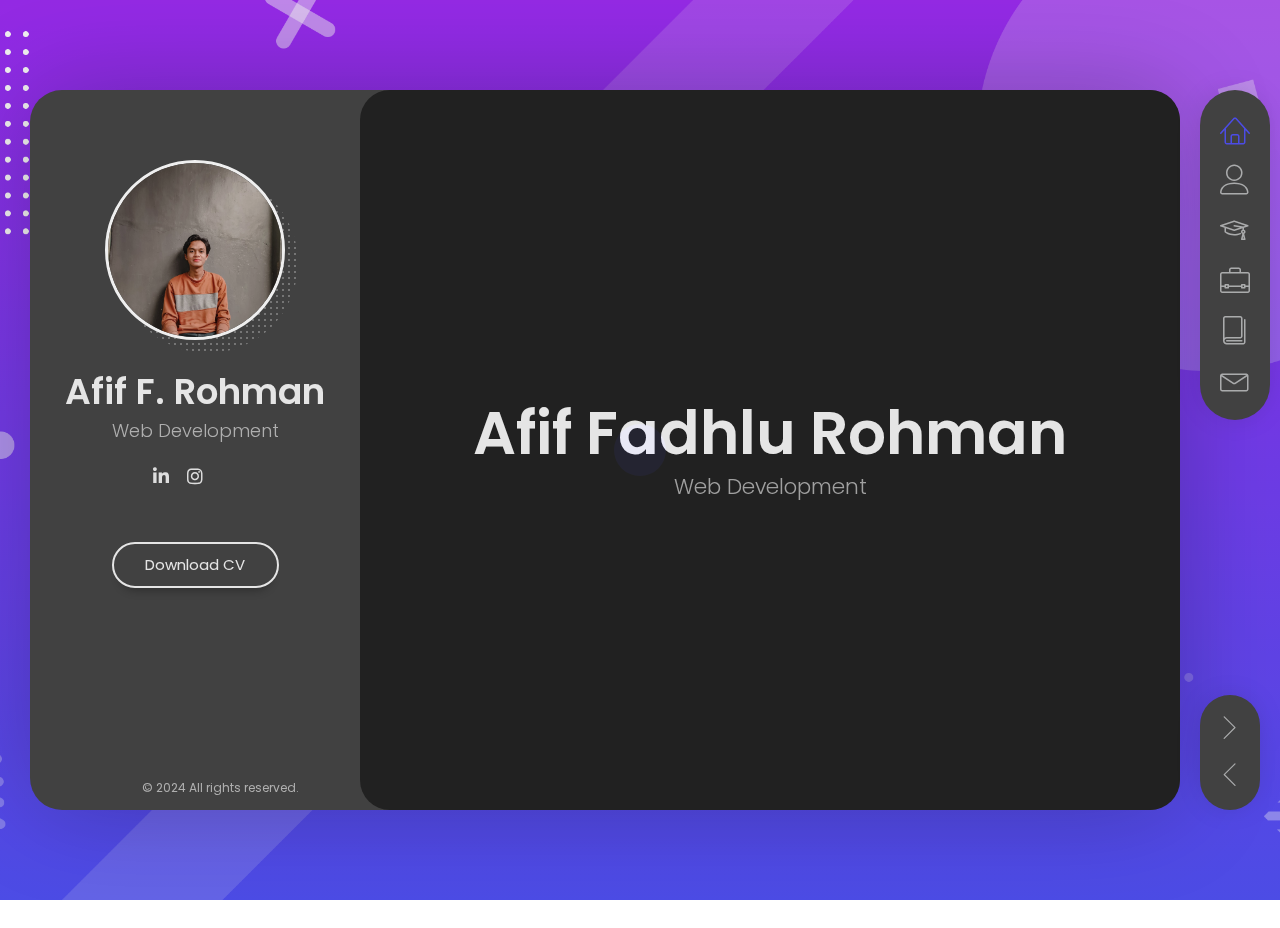
==== commit d081be90: "second commit" ====
--- a/index.html
+++ b/index.html
@@ -99,7 +99,7 @@
             <ul>
               <li>
                 <a
-                  href="https://www.linkedin.com/in/afif-fadhlu-rohman-614325240/"
+                  href="https://www.linkedin.com/in/afif-fadhlu-rohman/"
                   target="_blank"
                   ><i class="fab fa-linkedin-in"></i
                 ></a>
